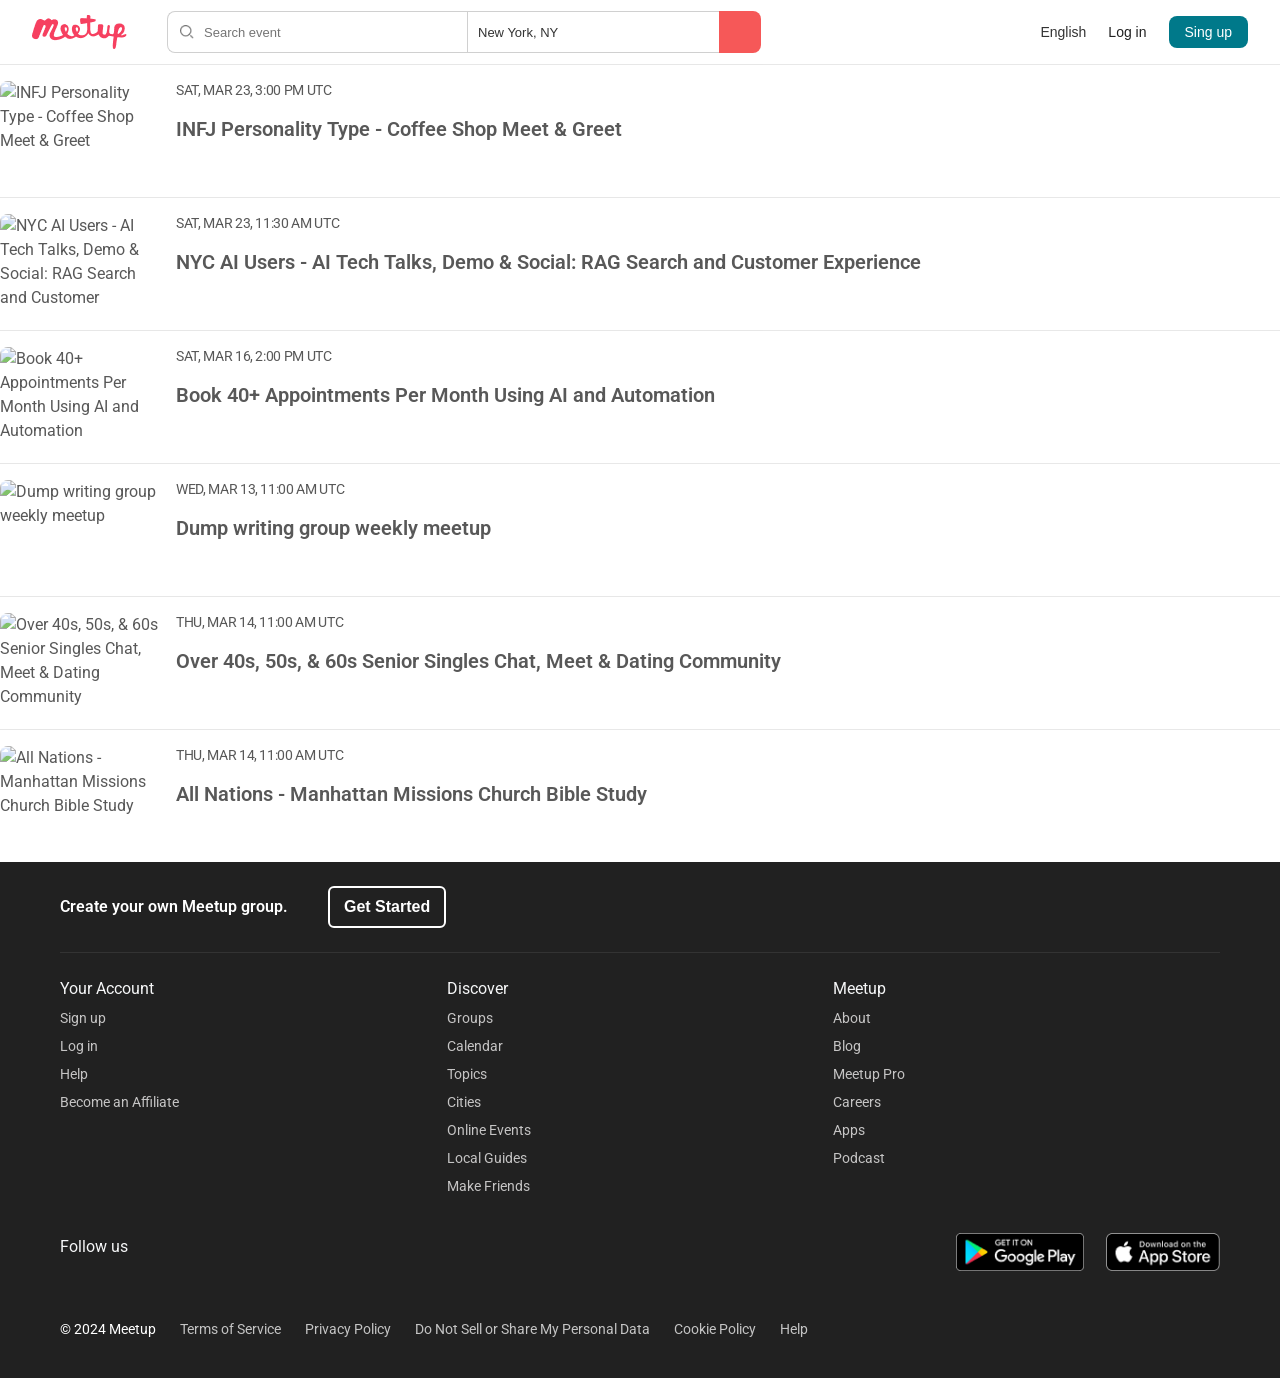
==== filter.html @ b67cbac9 "Add event rendering functionality to filter page - Introduced an events container in filter.html to " ====
<!-- index.html -->
<!DOCTYPE html>
<html lang="en">

<head>
    <meta charset="UTF-8">
    <meta name="viewport" content="width=device-width, initial-scale=1.0">
    <link rel="stylesheet" href="styles/main.css">
    <link rel="stylesheet" href="styles/filter.css">
    <script src="https://kit.fontawesome.com/bc194a3937.js" crossorigin="anonymous"></script>
    <title>Events</title>
</head>

<body>
    <!-- Шапка сайта -->
    <header class="header">
        <div class="container">
            <div class="left-side-header">
                <a href="index.html">
                    <img src="assets/images/Logo.png" alt="Logo" />
                </a>
                <form>
                    <div class="input-box">
                        <span>
                            <img src="assets/icons/search-icon.png" alt="search icon" />
                        </span>
                        <input type="text" placeholder="Search event" />
                    </div>
                    <select name="location" id="events-cities">
                        <option value="New York, NY">New York, NY</option>
                        <option value="Mountain View, CA">Mountain View, CA</option>
                        <option value="Orlando, FL">Orlando, FL</option>
                    </select>
                    <button type="button" class="search-btn">
                        <i class="fa-solid fa-magnifying-glass"></i>
                    </button>
                </form>
            </div>
            <div class="right-side-header">
                <button class="lang-btn">
                    <i class="fa-solid fa-globe"></i>
                    English
                </button>
                <button class="login-btn">Log in</button>
                <button class="singup-btn">Sing up</button>
            </div>
        </div>
    </header>

    <!-- Основной контент страницы -->
    <main class="events-main">
        <div class="container">
            <div class="events-list" id="events-container"></div>
        </div>
    </main>

    <!-- Подвал сайта -->
    <footer class="footer">
        <div class="container">
            <div class="top-row">
                <p>Create your own Meetup group.</p>
                <button class="footer-cta-btn">Get Started</button>
            </div>
            <div class="nav-links-row">
                <div class="left-col">
                    <h3>Your Account</h3>
                    <ul>
                        <li><a href="#">Sign up</a></li>
                        <li><a href="#">Log in</a></li>
                        <li><a href="#">Help</a></li>
                        <li><a href="#">Become an Affiliate</a></li>
                    </ul>
                </div>
                <div class="middle-col">
                    <h3>Discover</h3>
                    <ul>
                        <li><a href="#">Groups</a></li>
                        <li><a href="#">Calendar</a></li>
                        <li><a href="#">Topics</a></li>
                        <li><a href="#">Cities</a></li>
                        <li><a href="#">Online Events</a></li>
                        <li><a href="#">Local Guides</a></li>
                        <li><a href="#">Make Friends</a></li>
                    </ul>
                </div>
                <div class="right-col">
                    <h3>Meetup</h3>
                    <ul>
                        <li><a href="#">About</a></li>
                        <li><a href="#">Blog</a></li>
                        <li><a href="#">Meetup Pro</a></li>
                        <li><a href="#">Careers</a></li>
                        <li><a href="#">Apps</a></li>
                        <li><a href="#">Podcast</a></li>
                    </ul>
                </div>
            </div>
            <div class="social-links-row">
                <div class="left-col">
                    <h3>Follow us</h3>
                    <div class="social-icons">
                        <a href="#"><i class="fa-brands fa-facebook-f"></i></a>
                        <a href="#"><i class="fa-brands fa-twitter"></i></a>
                        <a href="#"><i class="fa-brands fa-youtube"></i></a>
                        <a href="#"><i class="fa-brands fa-instagram"></i></a>
                        <a href="#"><i class="fa-brands fa-tiktok"></i></a>
                    </div>
                </div>
                <div class="right-col">
                    <a href="#" class="store-badge">
                        <img src="assets/icons/google-play-banner.png" alt="Google Play" />
                    </a>
                    <a href="#" class="store-badge">
                        <img src="assets/icons/app-store-banner.png" alt="App Store" />
                    </a>
                </div>
            </div>
            <div class="copyright-bar">
                <p>© 2024 Meetup</p>
                <ul>
                    <li><a href="#">Terms of Service</a></li>
                    <li><a href="#">Privacy Policy</a></li>
                    <li><a href="#">Do Not Sell or Share My Personal Data</a></li>
                    <li><a href="#">Cookie Policy</a></li>
                    <li><a href="#">Help</a></li>
                </ul>
            </div>
        </div>
    </footer>

</body>
<script src="scripts/main.js"></script>

</html>
---- styles/main.css ----
/* =======================================
GLOBAL STYLES & RESET
========================================== */
* {
  margin: 0;
  padding: 0;
  box-sizing: border-box;
}

@font-face {
  font-family: "Roboto";
  src: url("../assets/fonts/Roboto-VariableFont_wdth,wght.ttf")
    format("truetype");
  font-weight: 100 900;
  font-style: normal;
}

body {
  font-family: "Roboto", sans-serif;
  color: #212121;
  background-color: #ffffff;
  line-height: 1.5;
}

.container {
  display: flex;
  flex-direction: column;
  width: 100%;
  max-width: 1920px; /* Ограничение сработает только на экранах шире 1920px */
  /* min-width: 392px; */ /* Защита от сжатия на очень узких экранах */
  margin: 0 auto; /* Центрирование контейнера на больших мониторах */
  /* padding: 0 18px; */ /* Комфортные отступы для мобильных */
}

button {
  cursor: pointer;
  border: none;
  background: none;
}

a {
  text-decoration: none;
  color: inherit;
}

ul {
  list-style: none;
}

/* =======================================
   HEADER SECTION (Mobile-First)
========================================== */
/* Основной блок шапки */
.header {
  padding: 8px 18px;
}

/* Главный контейнер: на мобилках превращается в Grid-сетку из 2 рядов */
.header .container {
  display: grid;
  grid-template-columns: 1fr auto; /* 1-я колонка гибкая для логотипа, 2-я по контенту для кнопок */
  grid-template-rows: auto auto; /* Два ряда: 1-й для лого/кнопок, 2-й для формы поиска */
  align-items: center;
  gap: 16px 0;
}

/* 
  «Растворяем» HTML-обертку: display: contents заставляет браузер 
  игнорировать этот тег в верстке, делая его детей (лого и форму) 
  прямыми элементами родительской Grid-сетки.
*/
.left-side-header {
  display: contents;
}

/* Ссылка с логотипом (1-й ряд, слева) */
.left-side-header a {
  grid-row: 1;
  grid-column: 1;
  display: flex;
  align-items: center;
}

.left-side-header a img {
  height: 34px;
  object-fit: contain;
}

/* Блок с правыми кнопками (1-й ряд, справа) */
.right-side-header {
  grid-row: 1;
  grid-column: 2;
  justify-self: end; /* Прижимает блок в самый правый край ячейки */
  display: flex;
  align-items: center;
  gap: 12px;
}

/* Общие стили для кнопок в правой части */
.right-side-header button {
  font-size: 12px;
  font-weight: 600;
  padding: 6px 6px;
  border-radius: 6px;
  white-space: nowrap; /* Запрещаем перенос текста внутри кнопок */
  background: transparent;
  border: none;
  cursor: pointer;
}

.lang-btn {
  display: flex;
  align-items: center;
  gap: 4px;
  color: #333;
}

.login-btn {
  color: #212121;
}

.singup-btn {
  background-color: #00798a !important;
  color: #ffffff !important;
  padding: 7px 14px !important;
}

.singup-btn:hover {
  background-color: #005f6b !important;
}

/* Форма поиска (2-й ряд, растягивается на всю ширину сетки) */
.left-side-header form {
  grid-row: 2;
  grid-column: 1 / -1; /* Растягиваем от первой до последней колонки сетки */
  display: flex;
  width: 100%;
  height: 42px;
}

/* На мобильных устройствах выпадающий список городов скрываем */
#events-cities {
  cursor: pointer;
  display: none;
}

/* Обертка для иконки поиска и текстового инпута */
.input-box {
  flex-grow: 1; /* Занимает всё доступное пространство формы */
  display: flex;
  align-items: center;
  height: 100%;
  padding-left: 14px;
  background-color: #ffffff;
  border: 1px solid #d0d0d0;
  border-right: none; /* Убираем правую границу для бесшовного слияния с селектом/кнопкой */
  border-top-left-radius: 8px;
  border-bottom-left-radius: 8px;
}

.input-box span {
  display: flex;
  align-items: center;
  margin-right: 10px;
}

.input-box span img {
  width: 14px;
  height: 14px;
  object-fit: contain;
}

/* Сам текстовый инпут ввода запроса */
.left-side-header input[type="text"] {
  width: 100%;
  height: 100%;
  border: none;
  outline: none;
  background: transparent;
  font-size: 14px;
  padding: 0;
}

.left-side-header input[type="text"]::placeholder {
  color: #757575;
}

/* Коралловая кнопка отправки формы поиска */
.left-side-header .search-btn {
  height: 100%;
  padding: 0 16px;
  background-color: #f65858;
  border-top-right-radius: 8px;
  border-bottom-right-radius: 8px;
  display: flex;
  align-items: center;
  justify-content: center;
  color: #ffffff;
  font-size: 15px;
  border: none;
  cursor: pointer;
}

.search-btn:hover {
  background-color: #e04343;
}

/* ====================================
   DESKTOP HEADER
======================================= */
@media (min-width: 768px) {
  /* Фиксируем высоту шапки для десктопа */
  .header {
    height: 64px;
    padding: 11px 32px;
    display: flex;
    align-items: center;
  }

  /* Переводим контейнер в однорядный Flexbox и ограничиваем максимальную ширину */
  .header .container {
    max-width: 1920px;
    margin: 0 auto;
    /* padding: 0 32px; */
    display: flex;
    flex-direction: row;
    align-items: center;
    justify-content: space-between;
    width: 100%;
    gap: 16px;
  }

  /* Возвращаем видимость обертке на ПК, выстраивая элементы в ряд */
  .left-side-header {
    display: flex;
    align-items: center;
    gap: 40px;
    flex-grow: 1;
    width: 592px;
  }

  /* Форма поиска на десктопе в одну строку */
  .left-side-header form {
    display: flex;
    flex-grow: 1;
    height: 42px;
    min-width: 0; /* Обязательно для флекс-контейнеров, чтобы разрешить сжатие дочерних элементов */
  }

  /* Обертка инпута на десктопе */
  .input-box {
    display: flex;
    flex: 1;
    align-items: center;
    height: 100%;
    max-width: 300px;
    padding-left: 12px;
    background-color: #ffffff;
    border: 1px solid #d0d0d0;
    border-right: none;
    border-top-left-radius: 8px;
    border-bottom-left-radius: 8px;
  }

  /* Текстовый инпут на десктопе */
  .left-side-header input[type="text"] {
    width: 100%;
    max-width: 300px;
    flex: 1 0; /* Разрешаем инпуту гибко сжиматься при нехватке места */
    height: 100%;
    border: none;
    outline: none;
    background: transparent;
    font-size: 13px;
    padding: 0;
    min-width: 0; /* Предотвращает переполнение текстом */
  }

  /* Показываем выпадающий список городов на десктопе */
  #events-cities {
    display: block;
    height: 100%;
    max-width: 252px;
    flex: 1 0; /* Фиксируем базовый размер с возможностью адаптивного сжатия */
    min-width: 0;
    padding: 0 10px;
    border: 1px solid #d0d0d0;
    border-right: none;
    background-color: #ffffff;
    font-size: 13px;
    color: #333;
    outline: none;
    border-radius: 0;

    /* Сброс стандартной системной стрелочки у тега select во всех браузерах */
    -webkit-appearance: none;
    -moz-appearance: none;
    appearance: none;
  }

  /* Скрываем стандартную стрелочку для устаревших браузеров MS Edge/IE */
  #events-cities::-ms-expand {
    display: none;
  }

  /* Кнопка поиска на десктопе */
  .left-side-header .search-btn {
    width: 42px;
    height: 42px;
    border-top-left-radius: 0;
    border-bottom-left-radius: 0;
    border-top-right-radius: 8px;
    border-bottom-right-radius: 8px;
  }

  /* Автоматический отступ слева сдвигает блок кнопок в самый правый край */
  .right-side-header {
    margin-left: auto;
    gap: 22px;
  }

  .right-side-header button {
    font-size: 14px;
    font-weight: 400;
    padding: 8px 0px;
    border-radius: 8px;
  }

  .singup-btn {
    padding: 8px 16px !important;
  }
}

/* =======================================
   HERO SECTION (Mobile-First)
========================================== */
.hero {
  max-width: 1196px;
  margin: 0 auto;
  padding: 24px 18px;
  display: flex;
  flex-direction: column;
  gap: 10px;
  background-color: #ffffff;
}

/* Левая колонка с текстом и кнопкой */
.hero .left-col {
  display: flex;
  flex-direction: column;
  gap: 8px;
}

.hero .left-col h1 {
  font-size: 25px;
  font-weight: bold;
  line-height: 1.22;

  color: #212121;
}

.hero .left-col p {
  font-size: 12px;
  line-height: 2;
  padding-bottom: 2px;
  color: #000000;
}

/* Кнопка «Join Meetup» */
.hero .left-col button {
  align-self: flex-start; /* Кнопка не растягивается на всю ширину, а берет размер по контенту */
  background-color: #00798a;
  color: #ffffff;
  font-size: 15px;
  font-weight: 400;
  padding: 10px 24px;
  border: none;
  border-radius: 8px;
  cursor: pointer;
  transition: background-color 0.2s ease;
}

.hero .left-col button:hover {
  background-color: #005f6b;
}

/* Правая колонка с иллюстрацией */
.hero .right-col {
  width: 100%;
  display: flex;
  justify-content: center;
}

.hero .right-col img {
  width: 100%;
  max-width: 215px;
  height: auto;
  object-fit: contain;
}

/* ====================================
   DESKTOP HERO
======================================= */
@media (min-width: 768px) {
  .hero {
    padding: 64px 32px;
    flex-direction: row; /* Переводим в горизонтальный ряд */
    align-items: center;
    justify-content: space-between;
    gap: 54px;
  }

  .hero .left-col {
    max-width: 600px; /* Ограничиваем ширину текста, чтобы строки не были слишком длинными */
    gap: 24px;
  }

  .hero .left-col h1 {
    font-size: 42px; /* Увеличиваем заголовок для больших экранов */
    padding-bottom: 1px;
  }

  .hero .left-col p {
    font-size: 16px;
    line-height: 1.5;
    padding-right: 5px;
  }

  .hero .right-col {
    display: block; /* Сбрасываем лишние флекс-свойства */
    flex-shrink: 1; /* Не даем колонке сжиматься, если экран станет чуть меньше */
  }

  .hero .right-col img {
    max-width: 379px; /* Делаем иллюстрацию крупнее на ПК */
  }
}

/* ====================================
   CURRENT and FUTURE EVENTS
======================================= */
.current-events,
.future-events {
  max-width: 1196px;
  margin: 0 auto;
  padding: 24px 18px;
  background-color: #ffffff;
  display: flex;
  flex-direction: column;
  gap: 10px;
}

/* Шапка (две колонки) */
.current-events .top-row,
.future-events .top-row {
  display: flex;
  align-items: center;
  justify-content: space-between;
  margin-bottom: 24px;
}

.top-row__left {
  display: flex;
  align-items: center;
  gap: 10px;
  flex-wrap: wrap;
}

.current-events h2,
.future-events h2 {
  font-size: 20px;
  font-weight: 700;
  color: #212121;
  margin: 0;
}

/* Обертка селекта (выполняет роль кнопки с фоном) */
.events-near-wrapper {
  position: relative;
  display: inline-flex;
  align-items: center;
  background-color: rgb(151 202 209 / 12%); /* Цвет фона теперь здесь */
  border-radius: 5px; /* Скругление теперь здесь */
  padding: 8px 35px 8px 8px; /* Справа оставляем место под иконку */
  cursor: pointer;
}

/* Сам селект становится прозрачным */
.events-near {
  appearance: none;
  -webkit-appearance: none;
  -moz-appearance: none;
  background: transparent;
  color: #00798a;
  font-weight: 600;
  font-size: 14px;
  border: none;
  outline: none;
  cursor: pointer;
  width: 100%;
  padding: 0; /* Убираем лишние внутренние отступы селекта */
}

/* Иконка Font Awesome карандаша */
.fa-pencil {
  position: absolute;
  right: 8px;
  color: #00798a;
  font-size: 12px;
  pointer-events: none; /* Чтобы клик проходил сквозь иконку прямо на селект */
}

/* На мобильном ссылку скрываем */
.see-all-link {
  display: none;
  color: #00798a;
  font-weight: 600;
  text-decoration: none;
  font-size: 14px;
}

.current-events .event-cards,
.future-events .event-cards {
  display: flex;
  flex-direction: column;
  gap: 20px;
}

.event:hover {
  transform: scale(1.03);
  cursor: pointer;
}

/* Переключение текста участников */
.desktop-going {
  display: none !important;
}

.mobile-attendees {
  display: inline !important;
}

.event {
  display: grid;
  grid-template-columns: auto 1fr;
  grid-template-areas:
    "img date"
    "img title"
    "img theme"
    "img badge-mobile"
    "img footer";
  column-gap: 7px;
  align-items: start;
  padding-top: 10px;
  border-top: 1px solid #e0e0e0;
}

.event-image-wrapper {
  grid-area: img;
  width: 98px;
  height: 65 px;
}

.event-image-wrapper img {
  width: 100%;
  height: 100%;
  object-fit: cover;
  border-radius: 8px;
  display: block;
}

.badge-desktop {
  display: none !important;
}

.badge-mobile {
  grid-area: badge-mobile;
  display: inline-flex;
  align-items: center;
  gap: 4px;
  background-color: transparent;
  color: #707070;
  font-size: 8px;
  font-weight: 500;
  padding: 2px 0px;
  border-radius: 4px;
  width: fit-content;
  margin-top: 2px;
}

.badge-mobile img {
  width: 10px;
  height: 10px;
  object-fit: contain;
}

.event-date {
  grid-area: date;
  font-size: 9px;
  font-weight: 500;
  color: #7c6f50;
  line-height: 1.36;
  display: flex;
  align-items: center;
  gap: 4px;
}

.event-date img {
  display: none;
}

.event-title {
  grid-area: title;
  font-size: 10px;
  font-weight: 500;
  color: #212121;
  line-height: 1.47;
  margin: 2px 0px;
}

.event-theme {
  grid-area: theme;
  font-size: 9px;
  line-height: 1.36;
  color: #707070;
}

.event-footer {
  grid-area: footer;
  display: flex;
  align-items: center;
  gap: 12px;
  font-size: 13px;
  color: #757575;
  margin-top: 4px;
}

.event-people img,
.desktop-going,
.event-cost-wrap {
  display: none;
}

.mobile-attendees {
  display: inline-block !important;
  padding-top: 28px;
  font-size: 9px;
  line-height: 1.4;
}

.event-people {
  display: flex;
  align-items: center;
  gap: 4px;
}

.event-footer img,
.event-date img {
  width: 12px;
  height: 12px;
  object-fit: contain;
}

/* ====================================
DESKTOP CURRENT anв FUTURE EVENTS
======================================= */
@media (min-width: 768px) {
  .current-events,
  .future-events {
    padding: 20px 32px;
  }

  /* Переключаем текст на "going" */
  .desktop-going {
    display: inline !important;
  }

  .mobile-attendees {
    display: none !important;
  }

  /* Показываем ссылку "See all events" на планшетах и ПК */
  .see-all-link {
    display: inline-block;
    font-size: 16px;
    margin-right: 7px;
  }

  .current-events .top-row,
  .future-events .top-row {
    margin-bottom: 28px;
  }

  .current-events h2,
  .future-events h2 {
    font-size: 28px;
  }

  /* Настраиваем обертку селекта для ПК */
  .events-near-wrapper {
    padding: 8px 34px 8px 12px;
    border-radius: 8px;
  }

  .events-near {
    font-size: 15px;
  }

  /* Сетка на планшетах (2 колонки) */
  .current-events .event-cards,
  .future-events .event-cards {
    display: grid;
    grid-template-columns: repeat(2, 1fr);
    gap: 36px;
  }

  /* Карточка становится вертикальной */
  .event {
    display: grid;
    grid-template-columns: 1fr;
    grid-template-areas:
      "img"
      "title"
      "theme"
      "date"
      "footer";
    row-gap: 8px;
    padding-bottom: 0px;
    padding-top: 0px;
    border-top: none;
  }

  .event-image-wrapper {
    position: relative;
    width: 100%;
    height: 150px;
  }

  .badge-mobile {
    display: none !important;
  }

  .badge-desktop {
    display: flex !important;
    position: absolute;
    top: 4px;
    left: 4px;
    background-color: white;
    color: #707070;
    padding: 2px 9px 2px 5px;
    border-radius: 4px;
    font-size: 12px;
    font-weight: 500;
    align-items: center;
    gap: 3px;
    z-index: 2;
  }

  .badge-desktop img {
    width: 16px;
    height: 16px;
    object-fit: contain;
  }

  .event-title {
    font-size: 20px;
    margin-top: 12px;
    font-weight: 600;
    line-height: 1.2;
  }

  .event-theme {
    font-size: 14px;
    line-height: 1.4;
    font-weight: 500;
    margin: 12px 0px;
  }

  .event-date {
    font-size: 14px;
    font-weight: 400;
    color: #212121;
    line-height: 1.4;
    letter-spacing: -0.35px;
    text-transform: uppercase;
  }

  .event-footer {
    gap: 16px;
    margin-top: 4px;
    margin-bottom: 50px;
  }

  .event-people,
  .event-cost-wrap {
    display: flex;
    font-size: 16px;
    line-height: 1.5;
    color: #212121;
    align-items: center;
    gap: 6px;
  }

  .event-footer img,
  .event-date img,
  .event-cost-wrap img {
    display: inline-block;
    width: 20px;
    height: 20px;
    object-fit: contain;
  }
}

@media (min-width: 1024px) {
  .current-events .event-cards,
  .future-events .event-cards {
    grid-template-columns: repeat(4, 1fr);
  }
}

/* ====================================
   CTA (Mobile-first)
======================================= */
.cta {
  max-width: 1196px;
  margin: 0 auto;
  padding: 24px 18px;
  background-color: #f7fbfb;
  display: flex;
  flex-direction: column;
}

/* «Растворяем» обертку на мобильном, чтобы дети стали элементами секции .cta */
.left-col {
  display: contents;
}

/* Настраиваем порядок (order) для мобильных устройств */
.cta h2 {
  order: 1;
  font-size: 20px;
  font-weight: 600;
  color: #212121;
}

.cta .right-col {
  display: flex;
  justify-content: center;
  order: 2;
  width: 100%;
}

.cta .right-col img {
  width: 100%;
  max-width: 238px;
  height: auto;
  object-fit: contain;
  margin: 6px 0px;
}

.cta p {
  order: 3;
  font-size: 12px;
  line-height: 2;
  color: #000;
  margin: 0 0 22px 0;
}

.cta button {
  order: 4;
  background-color: #e32359; /* Фирменный цвет кнопки */
  color: #ffffff;
  font-weight: 500;
  font-size: 16px;
  padding: 8px 67px;
  border: none;
  border-radius: 8px;
  width: fit-content;
  transition: background-color 0.2s ease;
  align-self: center;
}

.cta button:hover {
  background-color: #e04343;
}

/* ====================================
ДЕКСТОП И ПЛАНШЕТЫ (от 768px и выше)
======================================= */
@media (min-width: 768px) {
  .cta {
    flex-direction: row; /* Две колонки через флекс */
    align-items: center;
    justify-content: space-between;
    /* gap: 40px; */
    /* padding: 50px 32px; */
    padding: 36px 56px;
  }

  /* Возвращаем блоку .left-col свойства колонки */
  .cta .left-col {
    display: flex;
    flex-direction: column;
    align-items: flex-start;
    flex: 1;
    order: 1; /* Текст слева */
    gap: 16px;
  }

  .cta .right-col {
    flex: 1;
    order: 2; /* Картинка справа */
    margin: 0;
    justify-content: flex-end;
  }

  .cta .right-col img {
    width: 100%;
    max-width: 341px;
    height: auto;
    margin: 0px;
  }

  /* Возвращаем стандартный порядок элементов внутри левой колонки для ПК */
  .cta h2 {
    order: 1;
    font-size: 28px;
    /* margin-bottom: 16px; */
    font-weight: 600;
  }

  .cta p {
    order: 2;
    font-size: 16px;
    /* margin-bottom: 24px; */
    margin: 0;
    color: #212121;
    padding: 0px;
  }

  .cta button {
    order: 3;
    align-self: flex-start;
  }
}

/* =======================================
   СЕКЦИЯ CATEGORIES (Flexbox с плавной адаптивностью)
   ======================================= */
.categories {
  max-width: 1196px;
  margin: 0 auto;
  padding: 24px 18px;
  background-color: #ffffff;
}

.categories h2 {
  font-size: 20px;
  font-weight: 700;
  color: #212121;
  margin-bottom: 23px;
}

.categories .bottom-row {
  display: flex;
  flex-wrap: wrap;
  row-gap: 11px;
  column-gap: 23px;
  padding: 0 17px;
}

/* 1. Базовые стили и мобильная версия (< 480px) — 2 колонки */
.category-card {
  flex: 0 0 calc(50% - 12px);

  /* Фиксируем ширину железно: */
  min-width: calc(50% - 12px);
  max-width: calc(50% - 12px);

  /* Защита от вылезания длинных слов: */
  word-break: break-word; /* Переносит слишком длинные слова */
  overflow-wrap: anywhere;

  /* Ваши остальные стили: */
  background-color: #f8fafb;
  padding: 22px 28px 16px;
  display: flex;
  flex-direction: column;
  align-items: center;
  justify-content: flex-start;
  text-align: center;
  gap: 12px;
  cursor: pointer;
  transition: background-color 0.2s ease;
}

.category-card:hover {
  background-color: #f0f4f5;
}

.category-card span {
  display: flex;
  align-items: center;
  justify-content: center;
  width: 20px;
  height: 20px;
}

.category-card span img {
  width: 100%;
  height: 100%;
  object-fit: contain;
}

.category-card p {
  font-size: 16px;
  font-weight: 500;
  color: #212121;
  margin: 0;
  line-height: 1.5;
}

/* 2. От 480px и выше — 3 колонки */
@media (min-width: 480px) {
  .category-card {
    flex: 0 0 calc(33.333% - 16px);
    min-width: calc(33.333% - 16px);
    max-width: calc(33.333% - 16px);
  }
}

/* 3. От 768px и выше — 4 колонки */
@media (min-width: 768px) {
  .categories h2 {
    font-size: 22px;
    margin-bottom: 22px;
  }

  .category-card {
    flex: 0 0 calc(25% - 18px);
    min-width: calc(25% - 18px);
    max-width: calc(25% - 18px);
    padding: 20px 12px;
  }
}

/* 4. От 1024px и выше — 8 колонок в 1 ряд */
@media (min-width: 1024px) {
  .categories {
    padding: 64px 18px;
    background-color: #ffffff;
  }

  .categories h2 {
    font-size: 24px;
    margin-bottom: 24px;
  }

  .categories .bottom-row {
    column-gap: 16px;
    flex-wrap: nowrap;
    padding: 0;
  }

  .category-card {
    /* flex: 1; */
    padding: 22px 19px 16px;
    flex: 1 1 calc(12.5% - 14px);
    min-width: 0;
    max-width: none;
  }

  .category-card p {
    font-size: 16px;
  }
}

/* ====================================
POPULAR CITIES (Flexbox)
======================================= */
.popular {
  max-width: 1196px;
  margin: 0 auto;
  padding: 24px 18px;
  background-color: #ffffff;
}

.popular h2 {
  font-size: 20px;
  font-weight: 600;
  color: #212121;
  margin-bottom: 16px;
}

.popular p {
  font-size: 12px;
  color: #707070;
  margin-bottom: 16px;
  line-height: 2;
}

.popular .bottom-row {
  display: flex;
  justify-content: center;
  flex-wrap: wrap;
  gap: 18px;
}

/* 1. Мобильная версия (< 480px) — 2 колонки */
.popular-card {
  flex: 0 0 calc(50% - 10px);
  display: flex;
  flex-direction: column;
  align-items: center;
  text-align: center;
  gap: 18px;
  cursor: pointer;
}

/* Круглая картинка */
.popular-card img {
  width: 100%;
  aspect-ratio: 1 / 1; /* Делает картинку идеально квадратной, чтобы круг был ровным */
  object-fit: cover;
  border-radius: 50%;
  display: block;
  transition: transform 0.2s ease;
}

.popular-card:hover img {
  transform: scale(1.03);
}

.popular-card p {
  font-size: 15px;
  font-weight: 600;
  color: #212121;
  margin: 0;
}

/* 2. От 480px и выше — 3 колонки */
@media (min-width: 480px) {
  .popular-card {
    flex: 0 0 calc(33.333% - 13px);
  }
}

/* 3. От 768px и выше — 4 колонки */
@media (min-width: 768px) {
  .popular h2 {
    font-size: 24px;
  }

  .popular-card {
    flex: 0 0 calc(25% - 14px);
  }
}

/* 4. От 1024px и выше — все города в один ряд */
@media (min-width: 1024px) {
  .popular h2 {
    font-size: 28px;
  }
  .popular p {
    font-size: 16px;
    margin-bottom: 16px;
  }
  .popular .bottom-row {
    flex-wrap: nowrap; /* Запрещаем перенос строк */
    gap: 42px;
  }

  .popular-card {
    flex: 1; /* Все карточки равномерно делят ширину строки */
    gap: 24px;
  }

  .popular-card p {
    font-size: 20px; /* Чуть компактнее на десктопе, если карточек много */
  }
}
/* ====================================
HOW MEETUP WORKS (FAQ)
======================================= */
.faq {
  max-width: 1196px;
  margin: 0 auto;
  padding: 24px 18px;
  background-color: #ffffff;
}

.faq h2 {
  font-size: 20px;
  font-weight: 600;
  color: #212121;
  margin-bottom: 18px;
}

/* Контейнер карточек: на мобильном колонкой (1 карточка в ряд) */
.faq .bottom-row {
  display: flex;
  flex-direction: column;
  gap: 12px;
}

/* Общие стили для карточки */
.discover-card,
.create-card {
  background-color: rgba(151, 202, 209, 0.08); /* Светлый фон из макета */
  padding: 20px 70px 15px 15px;
  display: flex;
  align-items: flex-start;
  gap: 15px;
}

.discover-card:hover,
.create-card:hover {
  transform: scale(1.03);
}

/* Колонка с иконкой */
.faq .icon-col {
  display: flex;
  align-items: center;
  justify-content: center;
  flex-shrink: 0;
}

.faq .fa-plus,
.faq .fa-magnifying-glass {
  font-size: 25px;
  color: #00798a; /* Фирменный бирюзовый цвет иконок Meetup */
}

/* Колонка с текстом */
.faq .text-col {
  display: flex;
  flex-direction: column;
  gap: 6px;
}

.faq-title {
  font-size: 12px;
  font-weight: 600;
  color: #212121;
  margin: 0;
}

.faq-description {
  font-size: 10px;
  color: #757575;
  margin: 0;
  line-height: 1.5;
}

/* Ссылка внутри карточки */
.faq .text-col a {
  display: inline-block;
  font-size: 10px;
  font-weight: 600;
  color: #00798a;
  line-height: 1.5;
  text-decoration: none;
}

.faq .text-col a:hover {
  text-decoration: underline;
}

/* =======================================
ДЕКСТОП И ПЛАНШЕТЫ (от 768px и выше) — 2 колонки
======================================= */
@media (min-width: 768px) {
  .faq h2 {
    font-size: 28px;
    margin-bottom: 24px;
  }

  /* Переводим контейнер в строку — получаем 2 колонки */
  .faq .bottom-row {
    flex-direction: row;
    gap: 32px;
  }

  /* Каждая карточка занимает ровно половину ширины */
  .discover-card,
  .create-card {
    flex: 1;
    padding: 32px 112px 24px 24px;
    gap: 24px;
  }

  .faq .fa-plus,
  .faq .fa-magnifying-glass {
    font-size: 41px;
  }

  /* Колонка с текстом */
  .faq .text-col {
    gap: 16px;
  }
  .faq-title {
    font-size: 20px;
  }

  .faq-description {
    font-size: 16px;
    color: #212121;
  }

  /* Ссылка внутри карточки */
  .faq .text-col a {
    font-size: 16px;
  }
}

/* =======================================
   СЕКЦИЯ BLOG (Friendships are made on Meetup)
   ======================================= */
.blog {
  max-width: 1196px;
  margin: 0 auto;
  padding: 24px 18px;
  background-color: #ffffff;
}

.blog h2 {
  font-size: 20px;
  font-weight: 600;
  color: #212121;
  margin-bottom: 27px;
}

.blog .blog-intro {
  display: none;
}

/* Контейнер постов: на мобильном в 1 колонку */
.blog .posts {
  display: flex;
  flex-direction: column;
  gap: 32px;
}

/* Карточка блога */
.post-card {
  display: flex;
  flex-direction: column;
  /* gap: 10px; */
  box-sizing: border-box;
}

/* Картинка карточки */
.post-card img {
  width: 100%;
  aspect-ratio: 16 / 10; /* Сохраняет пропорции картинок */
  object-fit: cover;
  border-radius: 8px;
  display: block;
  margin-bottom: 23px;
}

.post-title {
  font-size: 16px;
  font-weight: 600;
  color: #212121;
  margin: 0 0 12px 0;
  line-height: 1.3;
}

.post-description {
  font-size: 12px;
  color: #707070;
  margin: 0 0 15px 0;
  line-height: 2;
  padding-right: 90px;
}

/* Ссылка "Read more" */
.post-card a {
  display: inline-block;
  font-size: 12px;
  color: #00798a;
  text-decoration: none;
}

.post-card a:hover {
  text-decoration: underline;
}

/* =======================================
     ПЛАНШЕТЫ И ПК (от 768px и выше) — 3 колонки
     ======================================= */
@media (min-width: 768px) {
  .blog h2 {
    font-size: 28px;
    margin-bottom: 16px;
  }

  .blog .blog-intro {
    display: block;
    font-size: 16px;
    color: #707070;
    margin-bottom: 28px;
    line-height: 1.4;
    max-width: 820px;
    font-weight: 400;
  }

  /* Переводим контейнер постов в строку (3 колонки) */
  .blog .posts {
    flex-direction: row;
    flex-wrap: nowrap;
    gap: 32px;
  }

  /* Каждая карточка занимает ровно 1/3 ширины */
  .post-card {
    flex: 1;
  }

  .post-card img {
    margin-bottom: 24px;
  }

  .post-title {
    font-size: 18px;
    line-height: 1.5;
    padding-right: 35px;
  }

  .post-description {
    font-size: 16px;
    margin: 0 0 16px 0;
    line-height: 1.5;
    padding-right: 20px;
  }

  .post-card a {
    font-size: 16px;
    margin-bottom: 30px;
  }
}

/* =======================================
   FOOTER SECTION (По точному макету)
   ======================================= */
.footer {
  background-color: #212121;
  color: #ffffff;
  font-size: 14px;
}

.footer .container {
  display: flex;
  flex-direction: column;
  /* gap: 32px; */
  max-width: 1196px;
  padding: 24px 18px;
  margin: 0 auto;
}

/* 1-й ряд: Текст и кнопка на одной строке */
.footer .top-row {
  display: flex;
  justify-content: space-between;
  align-items: center;
  gap: 24px;
  border-bottom: 1px solid #333333;
  padding-bottom: 24px;
  margin-bottom: 34px;
}

.footer .top-row p {
  font-size: 16px;
  font-weight: 600;
  margin: 0;
}

.footer-cta-btn {
  background-color: transparent;
  color: #ffffff;
  font-size: 16px;
  border: 2px solid #ffffff;
  padding: 10px 14px;
  border-radius: 6px;
  font-weight: 600;
  cursor: pointer;
  white-space: nowrap;
}

/* 2-й ряд: 3 колонки навигации остаются в ряд */
.footer .nav-links-row {
  display: flex;
  flex-direction: row;
  justify-content: space-between;
  align-items: flex-start;
  gap: 16px;
  margin-bottom: 16px;
}

.footer .nav-links-row > div {
  flex: 1;
  display: flex;
  flex-direction: column;
  align-items: flex-start;
  gap: 7px;
}

.footer .nav-links-row h3 {
  font-size: 16px;
  font-weight: 400;
  color: #f6f7f8;
}

.footer .nav-links-row ul {
  list-style: none;
  padding: 0;
  margin: 0;
  display: flex;
  flex-direction: column;
  gap: 7px;
}

.footer .nav-links-row a {
  color: #c5c4c4;
  text-decoration: none;
  font-size: 14px;
}

.footer .nav-links-row a:hover {
  color: #ffffff;
}

/* 3-й ряд: Соцсети слева, а правая колонка (маркетплейсы) скрыта на мобильном */
.footer .social-links-row {
  display: flex;
  flex-direction: column;
  /* gap: 12px; */
  margin-bottom: 48px;
}

.footer .social-links-row .left-col {
  display: flex;
  flex-direction: column;
  align-items: flex-start;
  gap: 12px;
}

.footer .social-links-row h3 {
  font-size: 16px;
  font-weight: 400;
  color: #f6f7f8;
}

.footer .social-icons {
  display: flex;
  align-items: center;
  gap: 32px;
}

.social-icons svg {
  font-size: 24px;
  align-self: center;
}

.footer .social-icons a {
  color: #ffffff;
  font-size: 20px;
}

/* Скрываем правую колонку 3-го ряда на мобильном */
.footer .social-links-row .right-col {
  display: none;
}

/* 4-й ряд: Только копирайт слева, список правовых ссылок скрыт на мобильном */
.copyright-bar {
  display: flex;
  flex-direction: column;
  gap: 16px;
  font-size: 14px;
  color: #fff;
  font-weight: 400;
  margin-bottom: 12px;
}

.copyright-bar p {
  margin: 0;
}

/* Скрываем список ссылок в 4-м ряду на мобильном */
.copyright-bar ul {
  display: none;
}

/* ====================================
     ПК ВЕРСИЯ (от 768px и выше)
======================================= */
@media (min-width: 768px) {
  .footer .social-links-row {
    flex-direction: row;
    justify-content: space-between;
    align-items: stretch;
  }

  .footer .top-row {
    justify-content: flex-start;
    gap: 40px;
    margin-bottom: 24px;
  }

  .footer .nav-links-row {
    gap: 0px;
    margin-bottom: 36px;
  }

  .footer .social-links-row .left-col {
    display: flex;
    /* Выстраиваем заголовок и блок с иконками вертикально друг под другом */
    flex-direction: column;
    /* Выберите ОДИН из вариантов ниже: */

    /* Вариант А: Если хотите прижать иконки к НИЗУ (вровень с правой колонкой) */
    justify-content: flex-end;

    /* Вариант Б: Если хотите оставить их по ЦЕНТРУ вертикали */
    /* justify-content: center; */
  }

  /* Показываем маркетплейсы в 3-м ряду на ПК */
  .footer .social-links-row .right-col {
    display: flex;
    flex-direction: row;
    justify-content: center;
    align-items: flex-end;
    flex-wrap: nowrap;
    flex-shrink: 0;
    gap: 22px;
  }

  .store-badge img {
    height: 38px;
    object-fit: contain;
    display: block;
  }

  /* Показываем правовые ссылки в 4-м ряду на ПК (справа) */
  .copyright-bar {
    flex-direction: row;
    justify-content: flex-start;
    align-items: center;
    gap: 24px;
    padding-bottom: 14px;
    margin-bottom: 0;
  }

  .copyright-bar ul {
    list-style: none;
    padding: 0;
    margin: 0;
    display: flex;
    flex-wrap: wrap;
    gap: 24px;
  }

  .copyright-bar a {
    color: #c4c4c4;
    text-decoration: none;
  }

  .copyright-bar a:hover {
    text-decoration: underline;
  }
}
---- styles/filter.css ----
/* styles/filter.css */
* {
  margin: 0;
  padding: 0;
  box-sizing: border-box;
}

.events-list {
  display: flex;
  flex-direction: column;
}

.events-list .event {
  display: grid;
  grid-template-columns: 160px 1fr;
  grid-template-areas:
    "img date"
    "img title"
    "img theme"
    "img footer";
  column-gap: 16px;
  row-gap: 4px;
  align-items: start;
  padding: 16px 0;
  border-top: 1px solid #e0e0e0;
  cursor: pointer;
}

.events-list .event.event-past {
  opacity: 0.75;
}

.events-list .event-image-wrapper {
  grid-area: img;
  width: 100%;
  height: 100px;
}

.events-list .event-image-wrapper img {
  width: 100%;
  height: 100%;
  object-fit: cover;
  border-radius: 8px;
}
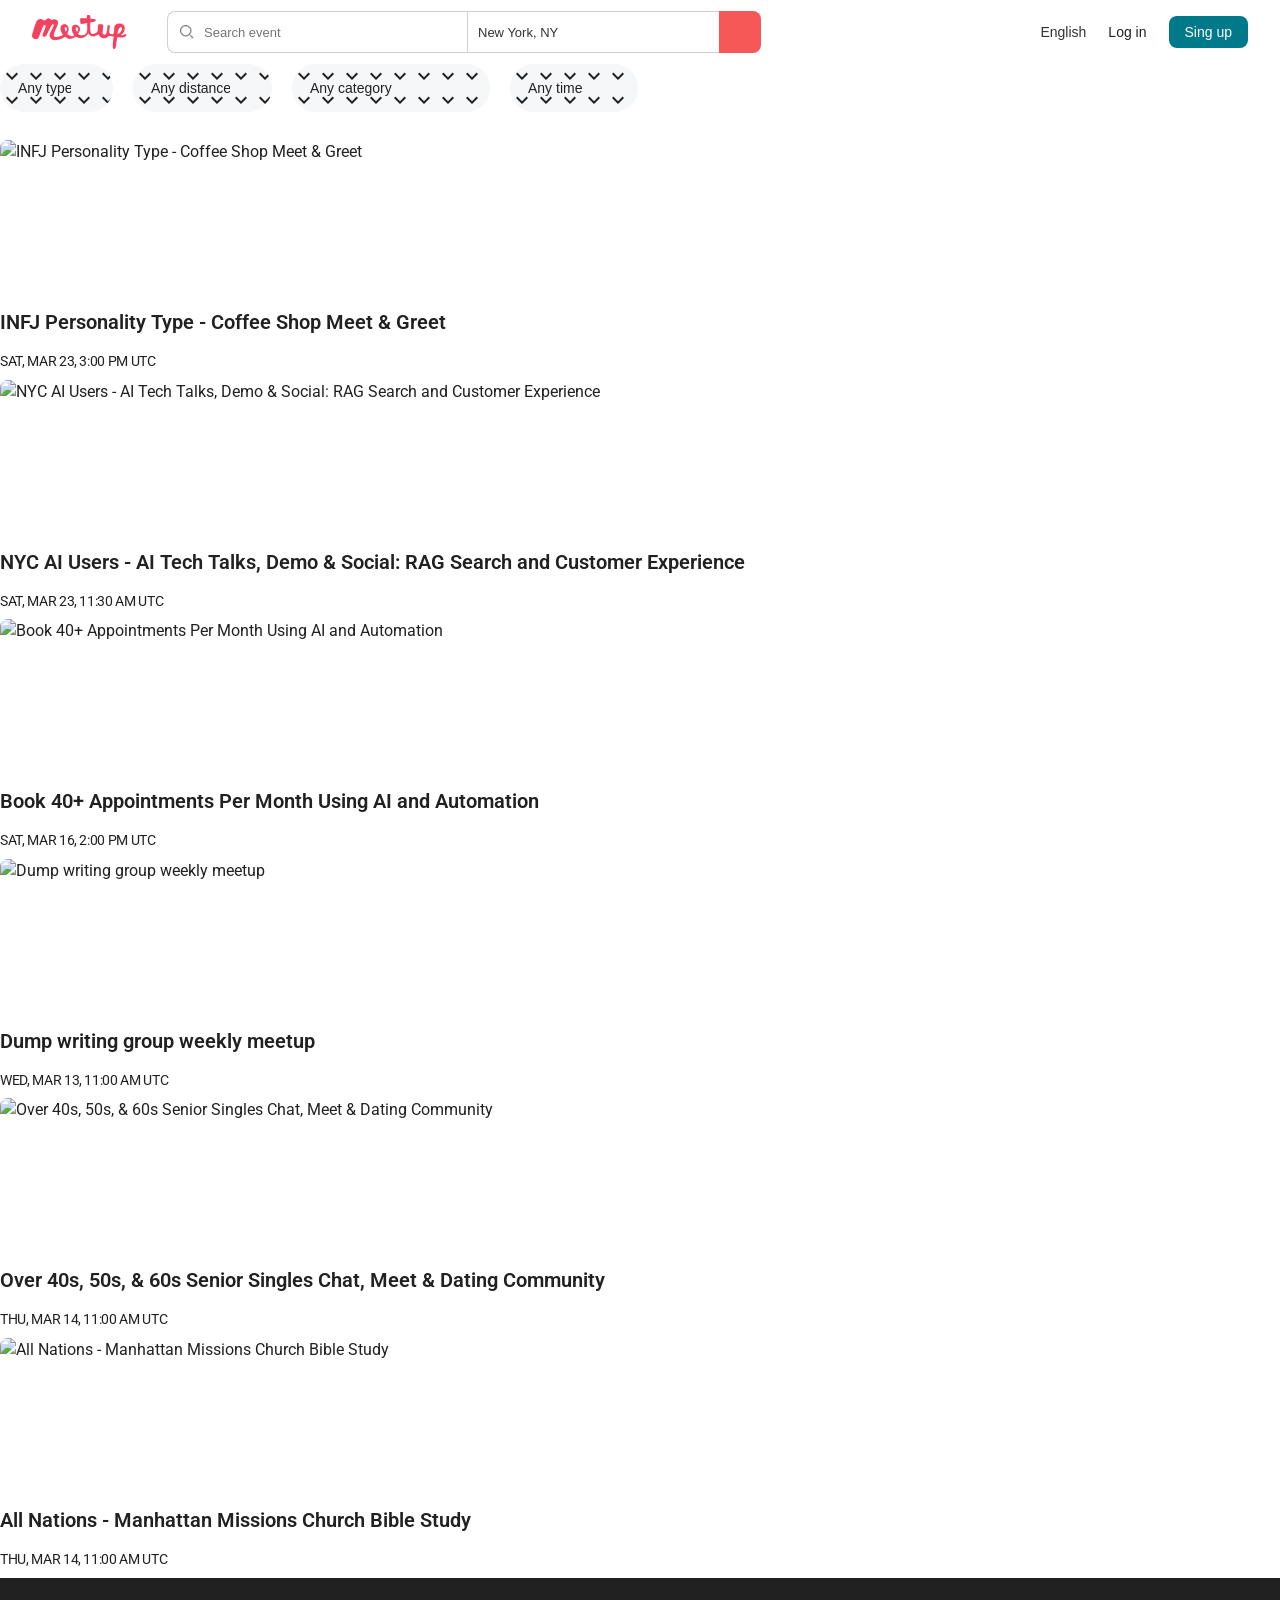
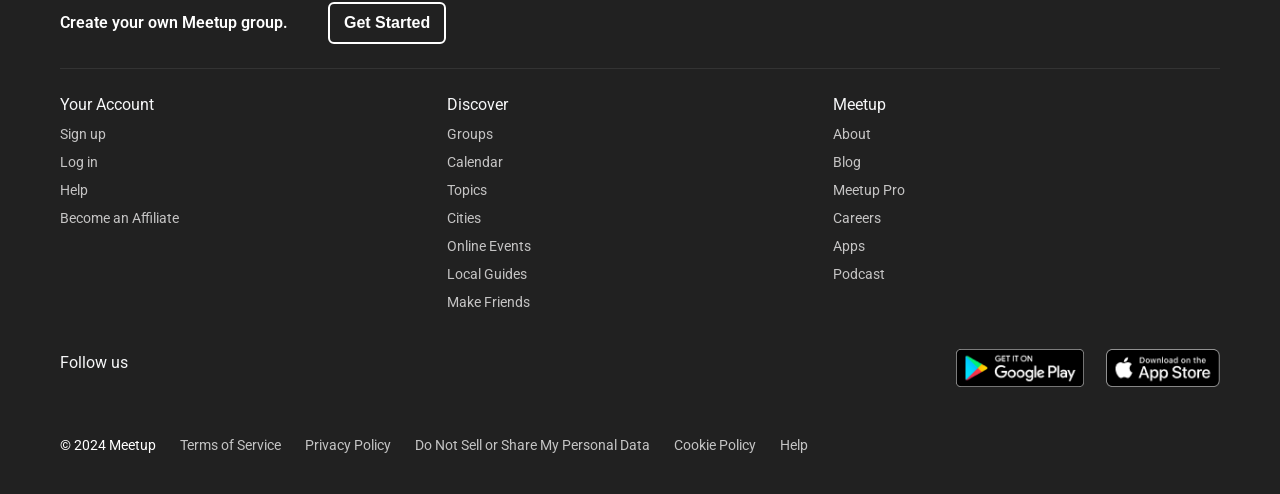
==== commit a23ff847: "Add filter options to filter.html and update styles in filter.css - Introduced a filters bar in filt" ====
--- a/filter.html
+++ b/filter.html
@@ -50,6 +50,42 @@
     <!-- Основной контент страницы -->
     <main class="events-main">
         <div class="container">
+            <!-- Панель фильтров-капсул -->
+            <div class="filters-bar">
+                <select id="filter-type" class="filter-select">
+                    <option value="">Any type</option>
+                    <option value="online">Online</option>
+                    <option value="offline">Offline</option>
+                </select>
+
+                <select id="filter-distance" class="filter-select">
+                    <option value="">Any distance</option>
+                    <option value="10">10 km</option>
+                    <option value="25">25 km</option>
+                    <option value="50">50 km</option>
+                    <option value="100">100 km</option>
+                </select>
+
+                <select id="filter-category" class="filter-select">
+                    <option value="">Any category</option>
+                    <option value="Hobbies and Passions">Hobbies and Passions</option>
+                    <option value="Technology">Technology</option>
+                    <option value="Business">Business</option>
+                    <option value="Social Activities">Social Activities</option>
+                    <option value="Health and Wellbeing">Health and Wellbeing</option>
+                </select>
+
+                <select id="filter-time" class="filter-select">
+                    <option value="">Any time</option>
+                    <option value="today">Today</option>
+                    <option value="this-week">This week</option>
+                    <option value="this-month">This month</option>
+                    <option value="this-year">This year</option>
+                    <option value="next-year">Next year</option>
+                    <option value="last-year">Last year</option>
+                </select>
+            </div>
+
             <div class="events-list" id="events-container"></div>
         </div>
     </main>
--- a/styles/filter.css
+++ b/styles/filter.css
@@ -5,40 +5,44 @@
   box-sizing: border-box;
 }
 
-.events-list {
+.filters-bar {
   display: flex;
-  flex-direction: column;
+  flex-wrap: nowrap;
+  overflow-x: auto;
+  gap: 20px;
+  margin-bottom: 18px;
+  padding-bottom: 10px;
+  -webkit-overflow-scrolling: touch;
 }
 
-.events-list .event {
-  display: grid;
-  grid-template-columns: 160px 1fr;
-  grid-template-areas:
-    "img date"
-    "img title"
-    "img theme"
-    "img footer";
-  column-gap: 16px;
-  row-gap: 4px;
-  align-items: start;
-  padding: 16px 0;
-  border-top: 1px solid #e0e0e0;
-  cursor: pointer;
+.filters-bar::-webkit-scrollbar {
+  height: 8px;
 }
 
-.events-list .event.event-past {
-  opacity: 0.75;
+.filters-bar::-webkit-scrollbar-track {
+  background: #7d7d7d;
+  border-radius: 4px;
 }
 
-.events-list .event-image-wrapper {
-  grid-area: img;
-  width: 100%;
-  height: 100px;
+.filters-bar::-webkit-scrollbar-thumb {
+  background: #7d7d7d;
+  border-radius: 4px;
 }
 
-.events-list .event-image-wrapper img {
-  width: 100%;
-  height: 100%;
-  object-fit: cover;
-  border-radius: 8px;
-}
+.filter-select {
+  flex-shrink: 0;
+  padding: 16px 42px 16px 16px;
+  text-indent: 2px; /* смещение текста, первая буква пряталась */
+  white-space: nowrap;
+  min-width: max-content;
+  border: none;
+  border-radius: 40px;
+  background-color: #f6f7f8;
+  font-size: 14px;
+  font-weight: 500;
+  color: #212121;
+  cursor: pointer;
+  outline: none;
+  appearance: none;
+  -webkit-appearance: none;
+  background-image: url("data:image/svg+xml;charset=US-ASCII,%3Csvg%20xmlns%3D%22http%3A%2F%2Fwww.w3.org%2F2000%2Fsvg%22%20width%3D%2224%22%20height%3D%2224%22%20viewBox%3D%220%200%2024%2024%22%3E%3Cpath%20fill%3D%22%23212121%22%20d%3D%22M7.41%208.59L12%2013.17l4.59-4.58L18%2010l-6%206-6-6%201.41-1.41z%22%2F%3E%3C%2Fsvg%3E");
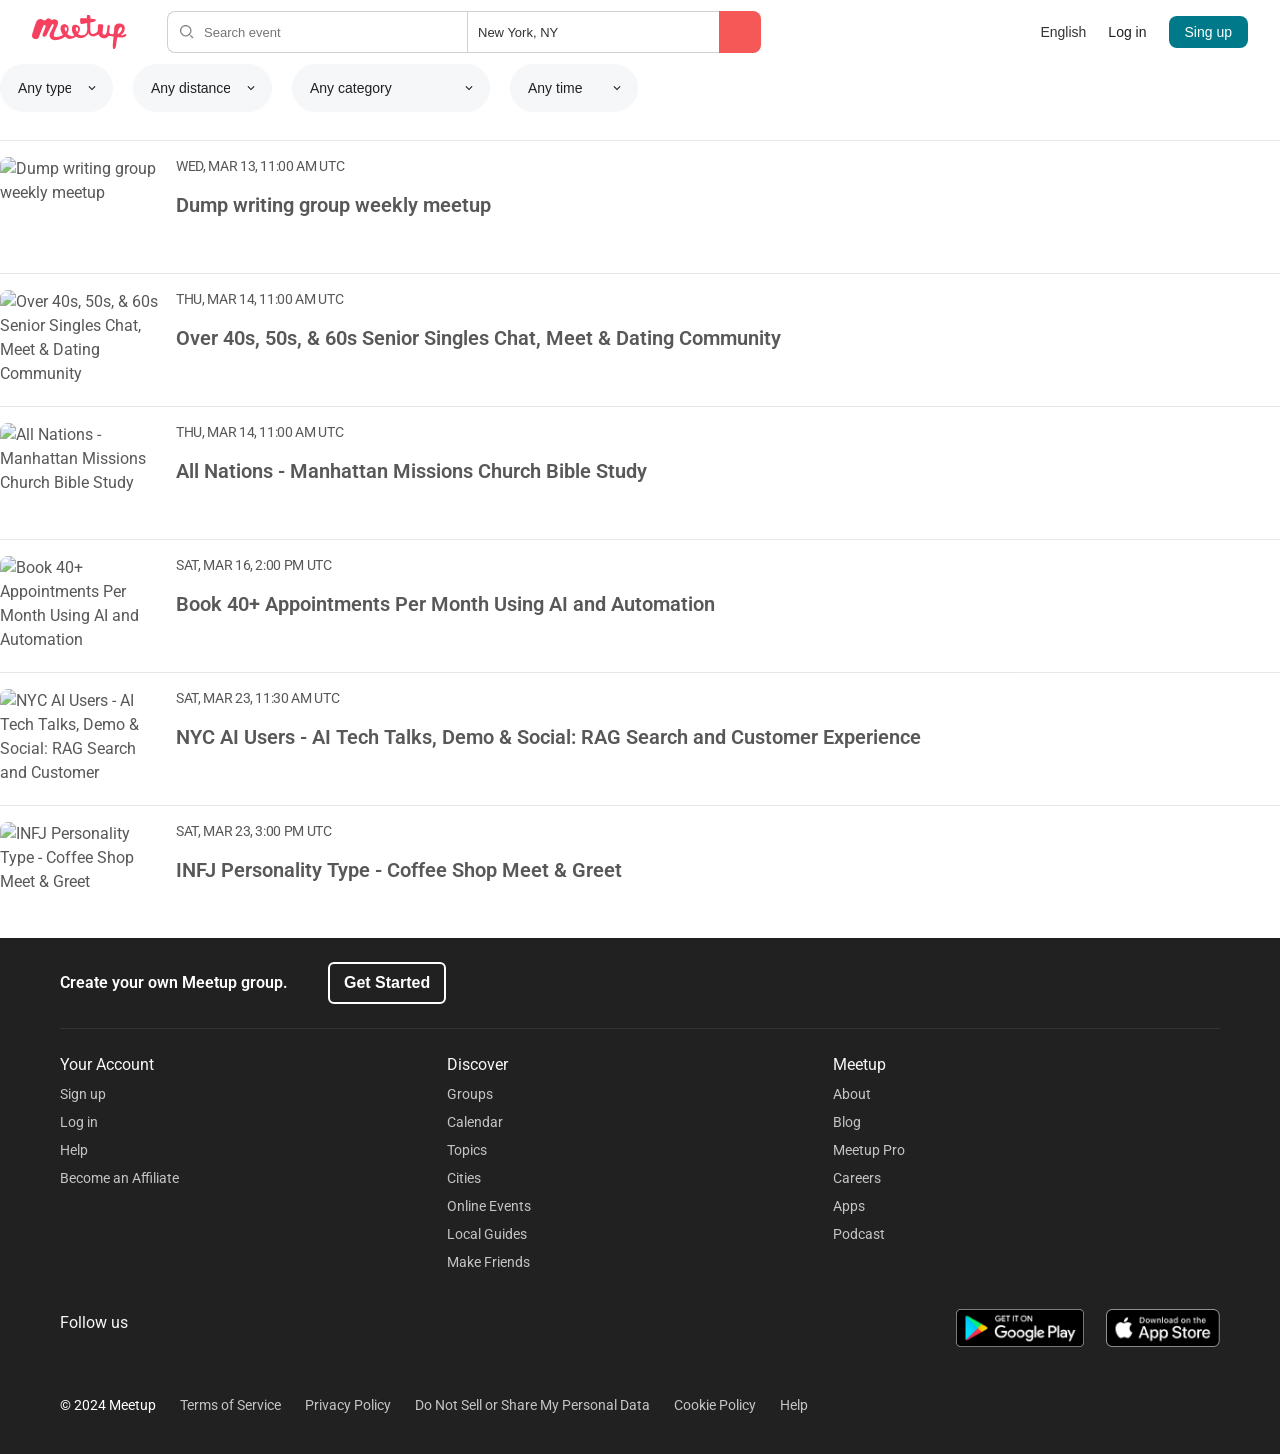
==== commit 38d8397c: "Implement event filtering functionality in main.js and update filter.html and filter.css - Added dro" ====
--- a/filter.html
+++ b/filter.html
@@ -1,4 +1,3 @@
-<!-- index.html -->
 <!DOCTYPE html>
 <html lang="en">
 
--- a/styles/filter.css
+++ b/styles/filter.css
@@ -1,4 +1,3 @@
-/* styles/filter.css */
 * {
   margin: 0;
   padding: 0;
@@ -45,4 +44,51 @@
   outline: none;
   appearance: none;
   -webkit-appearance: none;
-  background-image: url("data:image/svg+xml;charset=US-ASCII,%3Csvg%20xmlns%3D%22http%3A%2F%2Fwww.w3.org%2F2000%2Fsvg%22%20width%3D%2224%22%20height%3D%2224%22%20viewBox%3D%220%200%2024%2024%22%3E%3Cpath%20fill%3D%22%23212121%22%20d%3D%22M7.41%208.59L12%2013.17l4.59-4.58L18%2010l-6%206-6-6%201.41-1.41z%22%2F%3E%3C%2Fsvg%3E");+  background-image: url("data:image/svg+xml;charset=US-ASCII,%3Csvg%20xmlns%3D%22http%3A%2F%2Fwww.w3.org%2F2000%2Fsvg%22%20width%3D%2224%22%20height%3D%2224%22%20viewBox%3D%220%200%2024%2024%22%3E%3Cpath%20fill%3D%22%23212121%22%20d%3D%22M7.41%208.59L12%2013.17l4.59-4.58L18%2010l-6%206-6-6%201.41-1.41z%22%2F%3E%3C%2Fsvg%3E");
+  background-repeat: no-repeat;
+  background-position: right 14px center;
+  background-size: 14px;
+  transition: background-color 0.2s ease;
+}
+
+.filter-select:hover {
+  background-color: #ebecec;
+}
+
+.events-list {
+  display: flex;
+  flex-direction: column;
+}
+
+.events-list .event {
+  display: grid;
+  grid-template-columns: 160px 1fr;
+  grid-template-areas:
+    "img date"
+    "img title"
+    "img theme"
+    "img footer";
+  column-gap: 16px;
+  row-gap: 4px;
+  align-items: start;
+  padding: 16px 0;
+  border-top: 1px solid #e0e0e0;
+  cursor: pointer;
+}
+
+.events-list .event.event-past {
+  opacity: 0.75;
+}
+
+.events-list .event-image-wrapper {
+  grid-area: img;
+  width: 100%;
+  height: 100px;
+}
+
+.events-list .event-image-wrapper img {
+  width: 100%;
+  height: 100%;
+  object-fit: cover;
+  border-radius: 8px;
+}
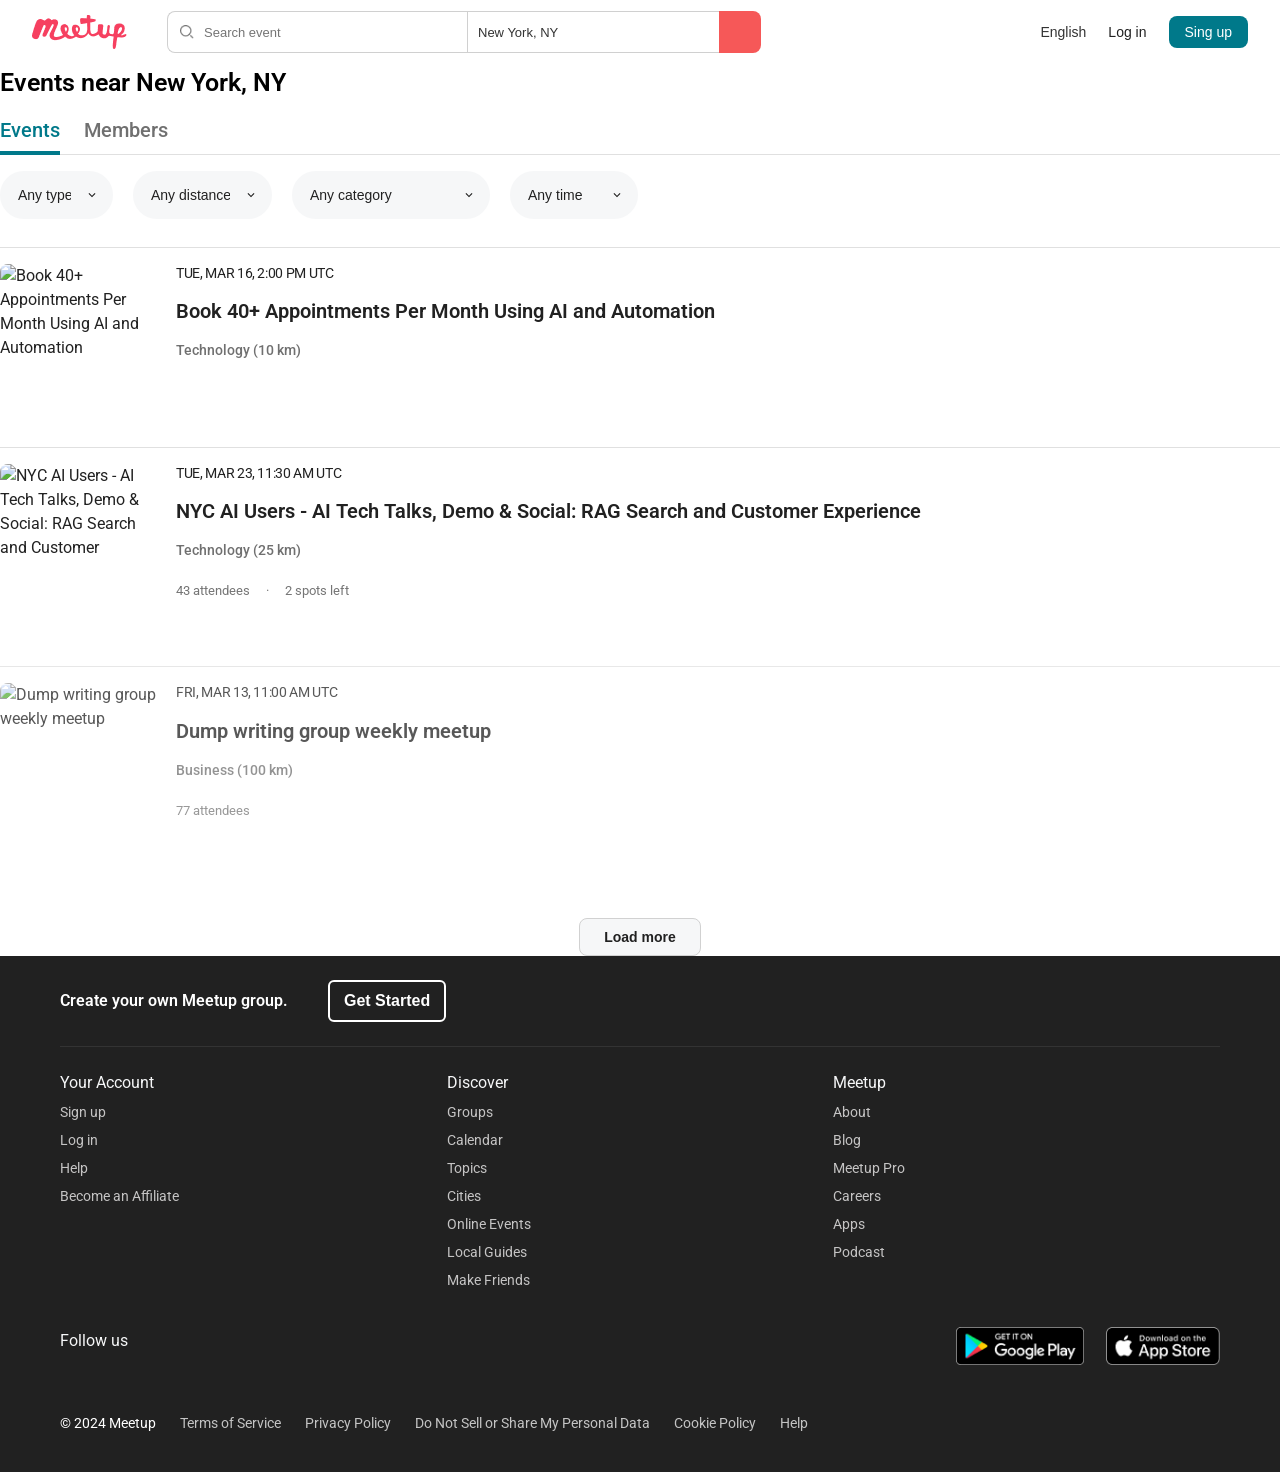
==== commit 4b7ab1b6: "Enhance event filtering and display functionality in filter.html and main.js - Updated filter.html t" ====
--- a/filter.html
+++ b/filter.html
@@ -49,43 +49,67 @@
     <!-- Основной контент страницы -->
     <main class="events-main">
         <div class="container">
-            <!-- Панель фильтров-капсул -->
-            <div class="filters-bar">
-                <select id="filter-type" class="filter-select">
-                    <option value="">Any type</option>
-                    <option value="online">Online</option>
-                    <option value="offline">Offline</option>
-                </select>
-
-                <select id="filter-distance" class="filter-select">
-                    <option value="">Any distance</option>
-                    <option value="10">10 km</option>
-                    <option value="25">25 km</option>
-                    <option value="50">50 km</option>
-                    <option value="100">100 km</option>
-                </select>
-
-                <select id="filter-category" class="filter-select">
-                    <option value="">Any category</option>
-                    <option value="Hobbies and Passions">Hobbies and Passions</option>
-                    <option value="Technology">Technology</option>
-                    <option value="Business">Business</option>
-                    <option value="Social Activities">Social Activities</option>
-                    <option value="Health and Wellbeing">Health and Wellbeing</option>
-                </select>
-
-                <select id="filter-time" class="filter-select">
-                    <option value="">Any time</option>
-                    <option value="today">Today</option>
-                    <option value="this-week">This week</option>
-                    <option value="this-month">This month</option>
-                    <option value="this-year">This year</option>
-                    <option value="next-year">Next year</option>
-                    <option value="last-year">Last year</option>
-                </select>
+            <div class="events-header-section">
+                <h1>Events near New York, NY</h1>
+                <div class="events-tabs">
+                    <button class="tab-link active" data-target="events-pane">Events</button>
+                    <button class="tab-link" data-target="empty-pane">Members</button>
+                </div>
             </div>
 
-            <div class="events-list" id="events-container"></div>
+            <!-- Вкладка 1: Ивенты (Фильтры + Список + Кнопка) -->
+            <div id="events-pane" class="tab-pane active">
+                <!-- Панель фильтров-капсул -->
+                <div class="filters-bar">
+                    <select id="filter-type" class="filter-select">
+                        <option value="">Any type</option>
+                        <option value="online">Online</option>
+                        <option value="offline">Offline</option>
+                    </select>
+
+                    <select id="filter-distance" class="filter-select">
+                        <option value="">Any distance</option>
+                        <option value="10">10 km</option>
+                        <option value="25">25 km</option>
+                        <option value="50">50 km</option>
+                        <option value="100">100 km</option>
+                    </select>
+
+                    <select id="filter-category" class="filter-select">
+                        <option value="">Any category</option>
+                        <option value="Hobbies and Passions">Hobbies and Passions</option>
+                        <option value="Technology">Technology</option>
+                        <option value="Business">Business</option>
+                        <option value="Social Activities">Social Activities</option>
+                        <option value="Health and Wellbeing">Health and Wellbeing</option>
+                    </select>
+
+                    <select id="filter-time" class="filter-select">
+                        <option value="">Any time</option>
+                        <option value="today">Today</option>
+                        <option value="this-week">This week</option>
+                        <option value="this-month">This month</option>
+                        <option value="this-year">This year</option>
+                        <option value="next-year">Next year</option>
+                        <option value="last-year">Last year</option>
+                    </select>
+                </div>
+
+                <!-- Динамический список ивентов -->
+                <div class="events-list" id="events-container"></div>
+
+                <!-- Кнопка «Загрузить еще» -->
+                <div class="load-more-wrapper">
+                    <button id="load-more-btn" class="load-more-btn">Load more</button>
+                </div>
+            </div>
+
+            <!-- Вкладка 2: Содержимое пустой вкладки -->
+            <div id="empty-pane" class="tab-pane" style="display: none;">
+                <p class="empty-tab-message" style="padding: 40px 0; color: #757575; font-size: 15px;">
+                    This tab is currently empty.
+                </p>
+            </div>
         </div>
     </main>
 
--- a/styles/filter.css
+++ b/styles/filter.css
@@ -2,6 +2,62 @@
   margin: 0;
   padding: 0;
   box-sizing: border-box;
+}
+
+.events-header-section h1 {
+  font-size: 25px;
+  font-weight: 600;
+  color: #000000;
+  margin-bottom: 16px;
+}
+
+/* Кнопки-вкладки */
+.events-tabs {
+  display: flex;
+  gap: 24px;
+  border-bottom: 1px solid #e0e0e0;
+  margin-bottom: 16px;
+}
+
+.events-tabs .tab-link {
+  background: none;
+  border: none;
+  font-size: 20px;
+  font-family: inherit;
+  font-weight: 500;
+  color: #707070;
+  cursor: pointer;
+  padding-bottom: 12px;
+  position: relative;
+  outline: none;
+}
+
+.events-tabs .tab-link:hover {
+  color: #212121;
+}
+
+.events-tabs .tab-link.active {
+  color: #00798a;
+}
+
+/* Бирюзовое подчеркивание активной вкладки */
+.events-tabs .tab-link.active::after {
+  content: "";
+  position: absolute;
+  bottom: -1px;
+  left: 0;
+  width: 100%;
+  height: 4px;
+  background-color: #00798a;
+}
+
+/* Управление видимостью панелей */
+.tab-pane {
+  display: none;
+}
+
+.tab-pane.active {
+  display: block;
 }
 
 .filters-bar {
@@ -31,7 +87,7 @@
 .filter-select {
   flex-shrink: 0;
   padding: 16px 42px 16px 16px;
-  text-indent: 2px; /* смещение текста, первая буква пряталась */
+  text-indent: 2px;
   white-space: nowrap;
   min-width: max-content;
   border: none;
@@ -92,3 +148,30 @@
   object-fit: cover;
   border-radius: 8px;
 }
+
+.load-more-wrapper {
+  display: flex;
+  justify-content: center;
+  margin-top: 32px;
+}
+
+.load-more-btn {
+  padding: 10px 24px;
+  background-color: #f6f7f8;
+  border: 1px solid #d1d1d1;
+  border-radius: 8px;
+  font-size: 14px;
+  font-weight: 600;
+  color: #212121;
+  cursor: pointer;
+  transition:
+    background-color 0.2s ease,
+    border-color 0.2s ease,
+    color 0.2s ease;
+}
+
+.load-more-btn:hover {
+  background-color: #ebecec;
+  border-color: #00798a;
+  color: #00798a;
+}
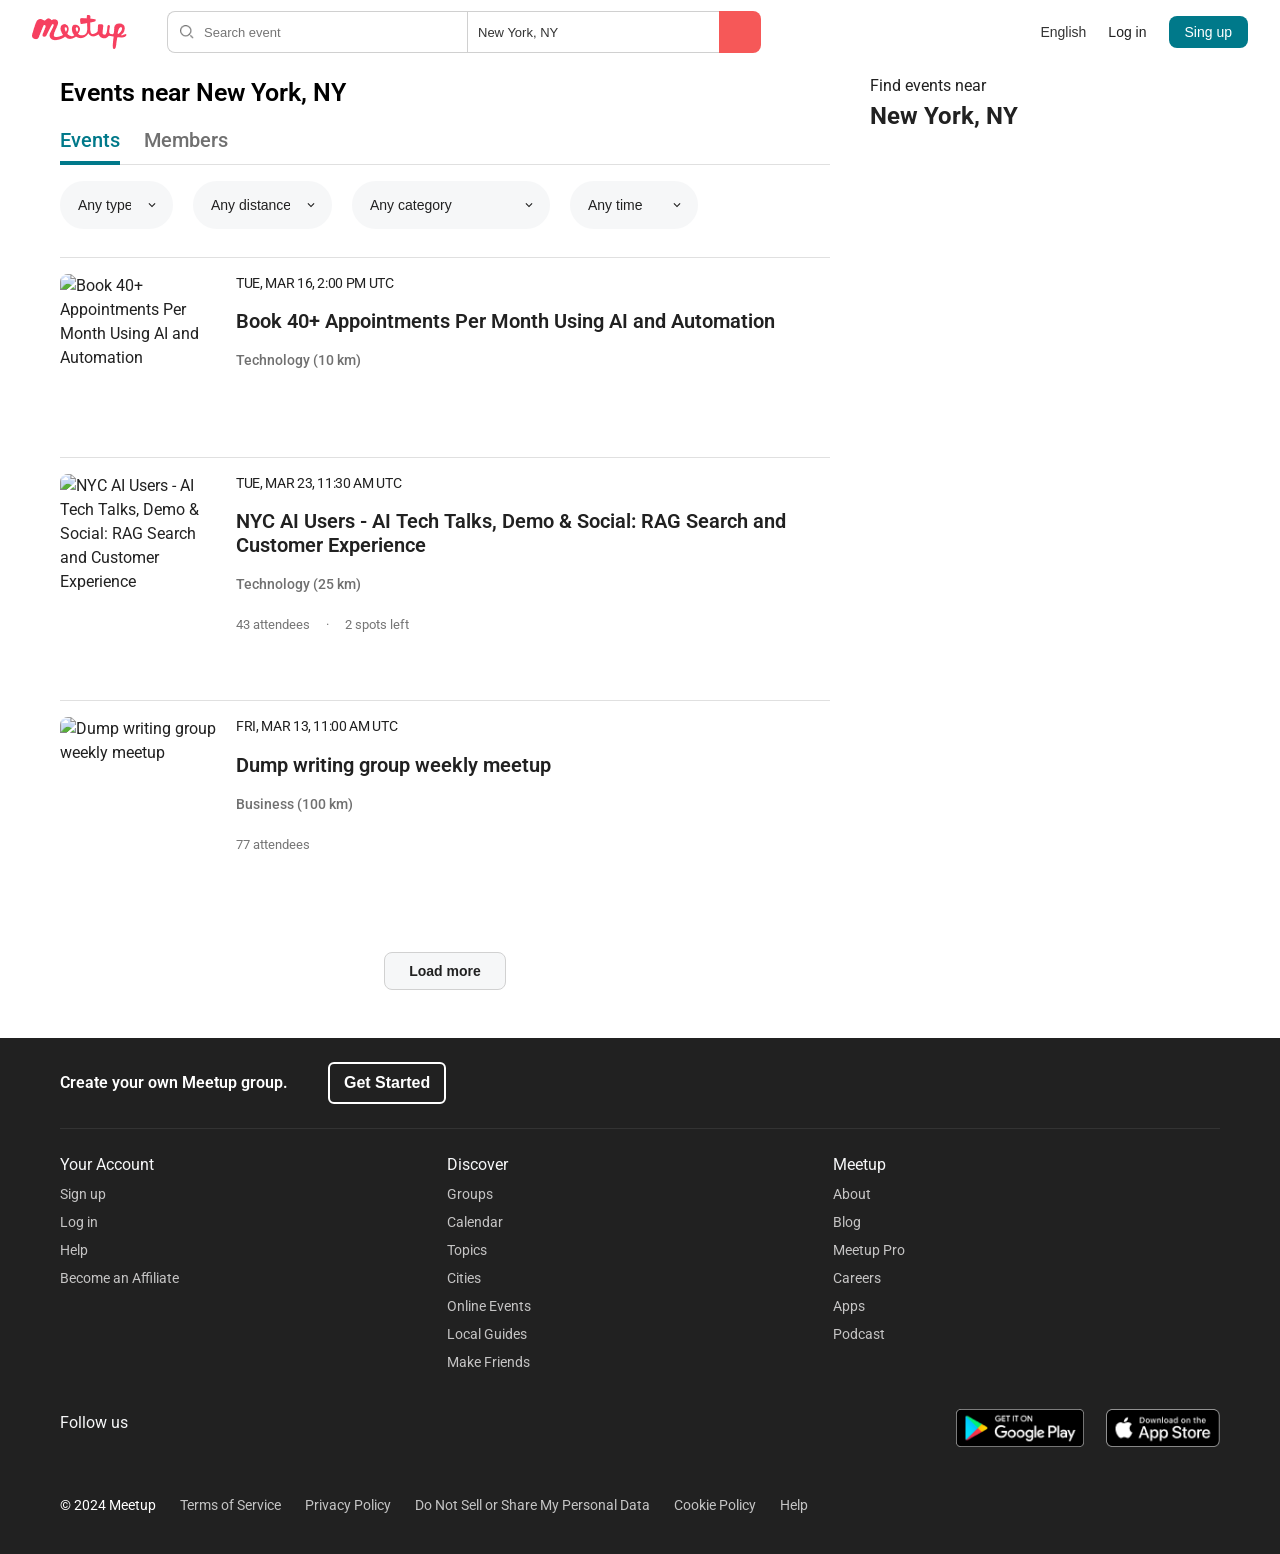
==== commit f502972d: "Refactor filter layout and styles in filter.html and filter.css - Updated filter.html to implement a" ====
--- a/filter.html
+++ b/filter.html
@@ -49,67 +49,97 @@
     <!-- Основной контент страницы -->
     <main class="events-main">
         <div class="container">
-            <div class="events-header-section">
-                <h1>Events near New York, NY</h1>
-                <div class="events-tabs">
-                    <button class="tab-link active" data-target="events-pane">Events</button>
-                    <button class="tab-link" data-target="empty-pane">Members</button>
-                </div>
-            </div>
-
-            <!-- Вкладка 1: Ивенты (Фильтры + Список + Кнопка) -->
-            <div id="events-pane" class="tab-pane active">
-                <!-- Панель фильтров-капсул -->
-                <div class="filters-bar">
-                    <select id="filter-type" class="filter-select">
-                        <option value="">Any type</option>
-                        <option value="online">Online</option>
-                        <option value="offline">Offline</option>
-                    </select>
-
-                    <select id="filter-distance" class="filter-select">
-                        <option value="">Any distance</option>
-                        <option value="10">10 km</option>
-                        <option value="25">25 km</option>
-                        <option value="50">50 km</option>
-                        <option value="100">100 km</option>
-                    </select>
-
-                    <select id="filter-category" class="filter-select">
-                        <option value="">Any category</option>
-                        <option value="Hobbies and Passions">Hobbies and Passions</option>
-                        <option value="Technology">Technology</option>
-                        <option value="Business">Business</option>
-                        <option value="Social Activities">Social Activities</option>
-                        <option value="Health and Wellbeing">Health and Wellbeing</option>
-                    </select>
-
-                    <select id="filter-time" class="filter-select">
-                        <option value="">Any time</option>
-                        <option value="today">Today</option>
-                        <option value="this-week">This week</option>
-                        <option value="this-month">This month</option>
-                        <option value="this-year">This year</option>
-                        <option value="next-year">Next year</option>
-                        <option value="last-year">Last year</option>
-                    </select>
-                </div>
-
-                <!-- Динамический список ивентов -->
-                <div class="events-list" id="events-container"></div>
-
-                <!-- Кнопка «Загрузить еще» -->
-                <div class="load-more-wrapper">
-                    <button id="load-more-btn" class="load-more-btn">Load more</button>
-                </div>
-            </div>
-
-            <!-- Вкладка 2: Содержимое пустой вкладки -->
-            <div id="empty-pane" class="tab-pane" style="display: none;">
-                <p class="empty-tab-message" style="padding: 40px 0; color: #757575; font-size: 15px;">
-                    This tab is currently empty.
-                </p>
-            </div>
+
+            <!-- Двухколоночный макет на всю ширину страницы -->
+            <div class="events-page-grid">
+
+                <!-- Левая колонка: Заголовок, вкладки, фильтры и лента ивентов -->
+                <div class="events-main-content">
+
+                    <!-- Заголовок и переключатель вкладок -->
+                    <div class="events-header-section">
+                        <h1>Events near New York, NY</h1>
+                        <div class="events-tabs">
+                            <button class="tab-link active" data-target="events-pane">Events</button>
+                            <button class="tab-link" data-target="empty-pane">Members</button>
+                        </div>
+                    </div>
+
+                    <!-- Вкладка 1: Ивенты (Фильтры + Список + Кнопка) -->
+                    <div id="events-pane" class="tab-pane active">
+
+                        <!-- Панель фильтров-капсул -->
+                        <div class="filters-bar">
+                            <select id="filter-type" class="filter-select">
+                                <option value="">Any type</option>
+                                <option value="online">Online</option>
+                                <option value="offline">Offline</option>
+                            </select>
+
+                            <select id="filter-distance" class="filter-select">
+                                <option value="">Any distance</option>
+                                <option value="10">10 km</option>
+                                <option value="25">25 km</option>
+                                <option value="50">50 km</option>
+                                <option value="100">100 km</option>
+                            </select>
+
+                            <select id="filter-category" class="filter-select">
+                                <option value="">Any category</option>
+                                <option value="Hobbies and Passions">Hobbies and Passions</option>
+                                <option value="Technology">Technology</option>
+                                <option value="Business">Business</option>
+                                <option value="Social Activities">Social Activities</option>
+                                <option value="Health and Wellbeing">Health and Wellbeing</option>
+                            </select>
+
+                            <select id="filter-time" class="filter-select">
+                                <option value="">Any time</option>
+                                <option value="today">Today</option>
+                                <option value="this-week">This week</option>
+                                <option value="this-month">This month</option>
+                                <option value="this-year">This year</option>
+                                <option value="next-year">Next year</option>
+                                <option value="last-year">Last year</option>
+                            </select>
+
+                        </div>
+
+                        <!-- Динамический список ивентов -->
+                        <div class="events-list" id="events-container"></div>
+
+                        <!-- Кнопка «Загрузить еще» -->
+                        <div class="load-more-wrapper">
+                            <button id="load-more-btn" class="load-more-btn">Load more</button>
+                        </div>
+
+                    </div>
+
+                    <!-- Вкладка 2: Содержимое пустой вкладки -->
+                    <div id="empty-pane" class="tab-pane" style="display: none;">
+                        <p class="empty-tab-message" style="padding: 40px 0; color: #757575; font-size: 15px;">
+                            This tab is currently empty.
+                        </p>
+                    </div>
+
+                </div>
+
+                <!-- Правая колонка: Карта с заголовком -->
+                <aside class="events-sidebar">
+                    <div class="map-header">
+                        <span class="map-label">Find events near</span>
+                        <h2 class="map-city">New York, NY</h2>
+                    </div>
+                    <div class="map-container">
+                        <iframe
+                            src="https://www.google.com/maps/embed?pb=!1m18!1m12!1m3!1d193595.25280010998!2d-74.11976383964465!3d40.69766374874431!2m3!1f0!2f0!3f0!3m2!1i1024!2i768!4f13.1!3m3!1m2!1s0x89c24fa5d33f083b%3A0xc80b8f06e177fe62!2sNew%20York%2C%20NY%2C%20USA!5e0!3m2!1sen!2sru!4v1650000000000!5m2!1sen!2sru"
+                            width="100%" height="100%" style="border:0;" allowfullscreen="" loading="lazy">
+                        </iframe>
+                    </div>
+                </aside>
+
+            </div>
+
         </div>
     </main>
 
--- a/styles/filter.css
+++ b/styles/filter.css
@@ -2,6 +2,13 @@
   margin: 0;
   padding: 0;
   box-sizing: border-box;
+}
+
+.events-main .container {
+  max-width: 1196px;
+  background-color: #ffffff;
+  margin: 0 auto;
+  padding: 10px 18px 48px;
 }
 
 .events-header-section h1 {
@@ -111,9 +118,19 @@
   background-color: #ebecec;
 }
 
+.events-page-grid {
+  display: flex;
+  flex-direction: column;
+  gap: 24px;
+}
+
 .events-list {
   display: flex;
   flex-direction: column;
+}
+
+.events-sidebar {
+  display: none;
 }
 
 .events-list .event {
@@ -132,23 +149,6 @@
   cursor: pointer;
 }
 
-.events-list .event.event-past {
-  opacity: 0.75;
-}
-
-.events-list .event-image-wrapper {
-  grid-area: img;
-  width: 100%;
-  height: 100px;
-}
-
-.events-list .event-image-wrapper img {
-  width: 100%;
-  height: 100%;
-  object-fit: cover;
-  border-radius: 8px;
-}
-
 .load-more-wrapper {
   display: flex;
   justify-content: center;
@@ -164,14 +164,25 @@
   font-weight: 600;
   color: #212121;
   cursor: pointer;
-  transition:
-    background-color 0.2s ease,
-    border-color 0.2s ease,
-    color 0.2s ease;
 }
 
-.load-more-btn:hover {
-  background-color: #ebecec;
-  border-color: #00798a;
-  color: #00798a;
+@media (min-width: 1024px) {
+  .events-page-grid {
+    display: grid;
+    grid-template-columns: 1fr 350px;
+    gap: 40px;
+    align-items: start;
+  }
+  .events-sidebar {
+    display: block;
+    position: sticky;
+    top: 24px;
+    width: 350px;
+  }
+  .map-container {
+    width: 350px;
+    height: 285px;
+    border-radius: 12px;
+    overflow: hidden;
+  }
 }
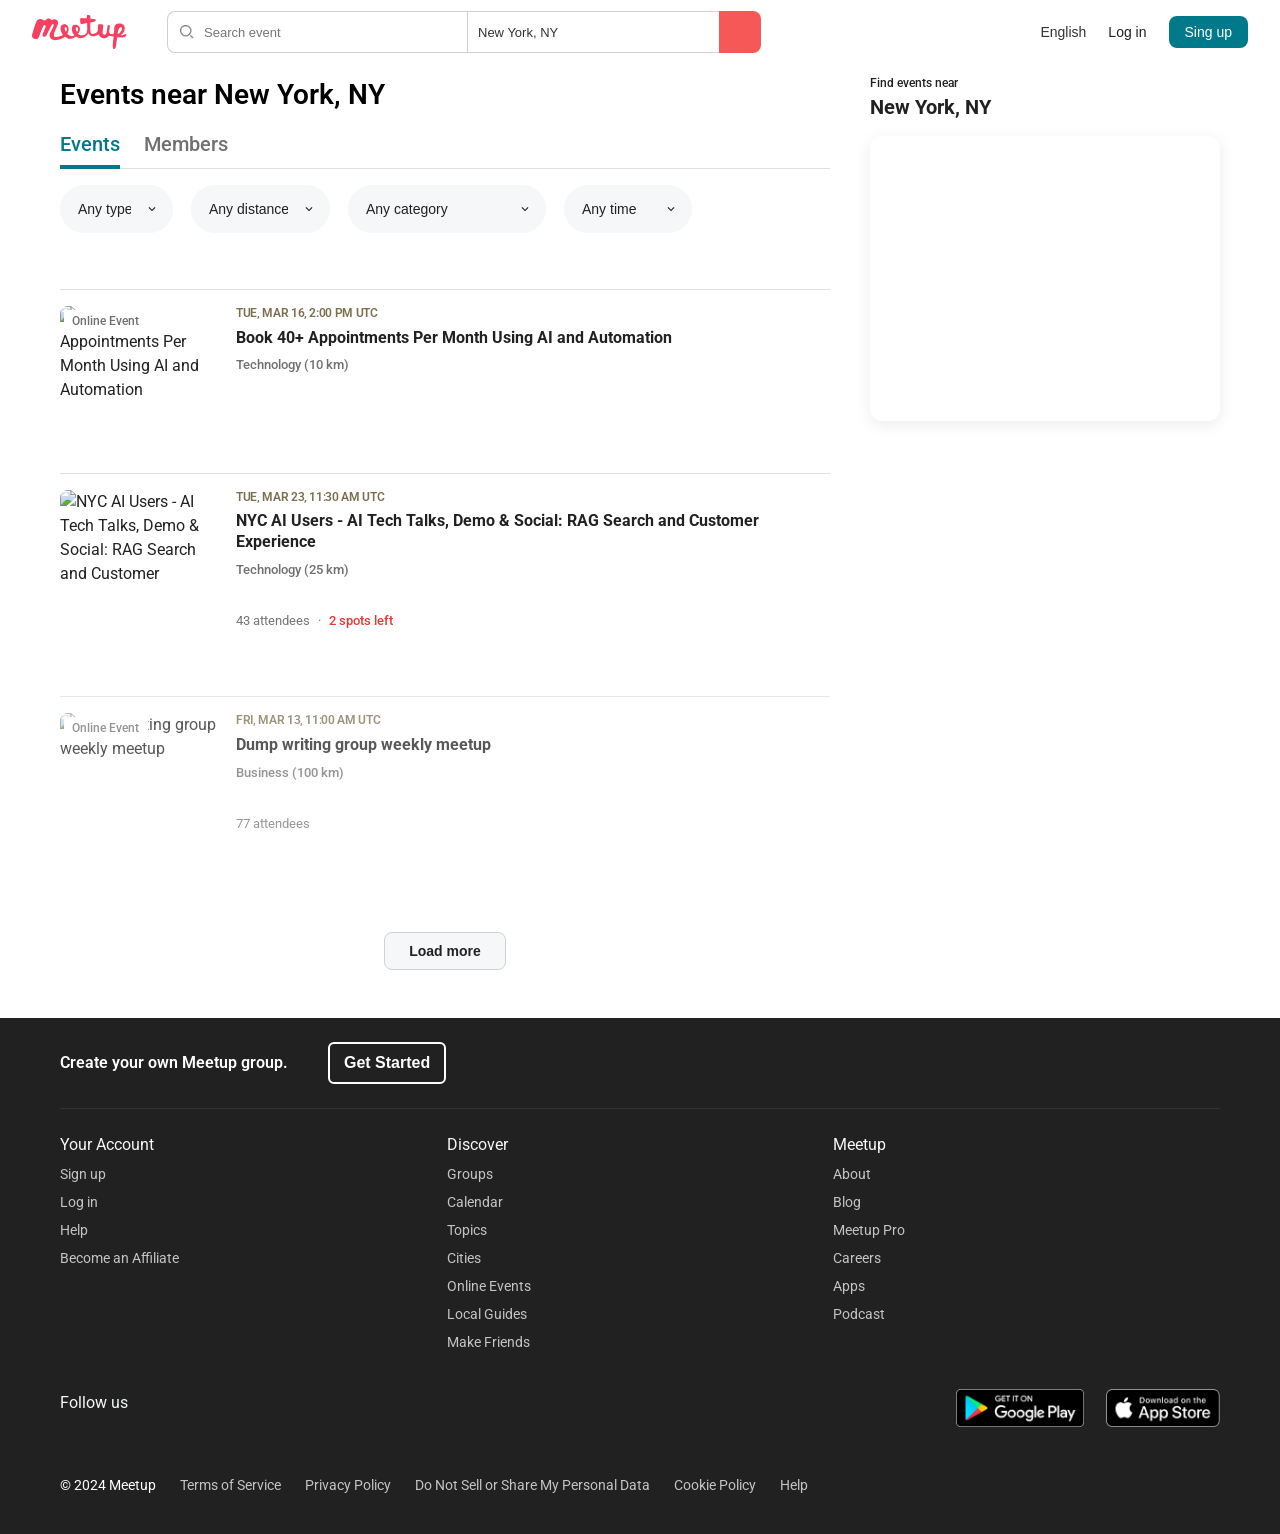
==== commit a5f6ba45: "Refactor filter.html, main.js, and filter.css for improved functionality and styling - Updated filte" ====
--- a/filter.html
+++ b/filter.html
@@ -1,11 +1,11 @@
-<!DOCTYPE html>
+<!doctype html>
 <html lang="en">
 
 <head>
-    <meta charset="UTF-8">
-    <meta name="viewport" content="width=device-width, initial-scale=1.0">
-    <link rel="stylesheet" href="styles/main.css">
-    <link rel="stylesheet" href="styles/filter.css">
+    <meta charset="UTF-8" />
+    <meta name="viewport" content="width=device-width, initial-scale=1.0" />
+    <link rel="stylesheet" href="styles/main.css" />
+    <link rel="stylesheet" href="styles/filter.css" />
     <script src="https://kit.fontawesome.com/bc194a3937.js" crossorigin="anonymous"></script>
     <title>Events</title>
 </head>
@@ -31,6 +31,7 @@
                         <option value="Orlando, FL">Orlando, FL</option>
                     </select>
                     <button type="button" class="search-btn">
+                        <!-- убрал type submit что б устранить перезагрузку страницы без доп. кода в javascript -->
                         <i class="fa-solid fa-magnifying-glass"></i>
                     </button>
                 </form>
@@ -47,15 +48,13 @@
     </header>
 
     <!-- Основной контент страницы -->
+    <!-- Основной контент страницы -->
     <main class="events-main">
         <div class="container">
-
             <!-- Двухколоночный макет на всю ширину страницы -->
             <div class="events-page-grid">
-
                 <!-- Левая колонка: Заголовок, вкладки, фильтры и лента ивентов -->
                 <div class="events-main-content">
-
                     <!-- Заголовок и переключатель вкладок -->
                     <div class="events-header-section">
                         <h1>Events near New York, NY</h1>
@@ -67,7 +66,6 @@
 
                     <!-- Вкладка 1: Ивенты (Фильтры + Список + Кнопка) -->
                     <div id="events-pane" class="tab-pane active">
-
                         <!-- Панель фильтров-капсул -->
                         <div class="filters-bar">
                             <select id="filter-type" class="filter-select">
@@ -102,7 +100,6 @@
                                 <option value="next-year">Next year</option>
                                 <option value="last-year">Last year</option>
                             </select>
-
                         </div>
 
                         <!-- Динамический список ивентов -->
@@ -112,16 +109,14 @@
                         <div class="load-more-wrapper">
                             <button id="load-more-btn" class="load-more-btn">Load more</button>
                         </div>
-
                     </div>
 
                     <!-- Вкладка 2: Содержимое пустой вкладки -->
-                    <div id="empty-pane" class="tab-pane" style="display: none;">
-                        <p class="empty-tab-message" style="padding: 40px 0; color: #757575; font-size: 15px;">
+                    <div id="empty-pane" class="tab-pane" style="display: none">
+                        <p class="empty-tab-message" style="padding: 40px 0; color: #757575; font-size: 15px">
                             This tab is currently empty.
                         </p>
                     </div>
-
                 </div>
 
                 <!-- Правая колонка: Карта с заголовком -->
@@ -133,23 +128,23 @@
                     <div class="map-container">
                         <iframe
                             src="https://www.google.com/maps/embed?pb=!1m18!1m12!1m3!1d193595.25280010998!2d-74.11976383964465!3d40.69766374874431!2m3!1f0!2f0!3f0!3m2!1i1024!2i768!4f13.1!3m3!1m2!1s0x89c24fa5d33f083b%3A0xc80b8f06e177fe62!2sNew%20York%2C%20NY%2C%20USA!5e0!3m2!1sen!2sru!4v1650000000000!5m2!1sen!2sru"
-                            width="100%" height="100%" style="border:0;" allowfullscreen="" loading="lazy">
-                        </iframe>
+                            width="100%" height="100%" style="border: 0" allowfullscreen="" loading="lazy"></iframe>
                     </div>
                 </aside>
-
-            </div>
-
+            </div>
         </div>
     </main>
 
     <!-- Подвал сайта -->
     <footer class="footer">
         <div class="container">
+            <!-- 1. Первый ряд (CTA) -->
             <div class="top-row">
                 <p>Create your own Meetup group.</p>
                 <button class="footer-cta-btn">Get Started</button>
             </div>
+
+            <!-- 2. Второй ряд (3 колонки с навигацией) -->
             <div class="nav-links-row">
                 <div class="left-col">
                     <h3>Your Account</h3>
@@ -184,6 +179,8 @@
                     </ul>
                 </div>
             </div>
+
+            <!-- 3. Третий ряд (Соцсети и маркетплейсы) -->
             <div class="social-links-row">
                 <div class="left-col">
                     <h3>Follow us</h3>
@@ -204,6 +201,8 @@
                     </a>
                 </div>
             </div>
+
+            <!-- 4. Четвертый ряд (Копирайт и доп. ссылки) -->
             <div class="copyright-bar">
                 <p>© 2024 Meetup</p>
                 <ul>
@@ -216,7 +215,6 @@
             </div>
         </div>
     </footer>
-
 </body>
 <script src="scripts/main.js"></script>
 
--- a/styles/filter.css
+++ b/styles/filter.css
@@ -1,8 +1,7 @@
-* {
-  margin: 0;
-  padding: 0;
-  box-sizing: border-box;
-}
+/* .events-main {
+  background-color: #ffffff;
+  padding: 24px 0 48px;
+} */
 
 .events-main .container {
   max-width: 1196px;
@@ -67,6 +66,9 @@
   display: block;
 }
 
+/* ====================================
+FILTER BAR
+======================================= */
 .filters-bar {
   display: flex;
   flex-wrap: nowrap;
@@ -94,7 +96,7 @@
 .filter-select {
   flex-shrink: 0;
   padding: 16px 42px 16px 16px;
-  text-indent: 2px;
+  text-indent: 2px; /* смещение текста, первая буква пряталась */
   white-space: nowrap;
   min-width: max-content;
   border: none;
@@ -118,6 +120,9 @@
   background-color: #ebecec;
 }
 
+/* ====================================
+MOBILE EVENTS LIST
+======================================= */
 .events-page-grid {
   display: flex;
   flex-direction: column;
@@ -127,6 +132,7 @@
 .events-list {
   display: flex;
   flex-direction: column;
+  /* gap: 20px; */
 }
 
 .events-sidebar {
@@ -146,9 +152,95 @@
   align-items: start;
   padding: 16px 0;
   border-top: 1px solid #e0e0e0;
+  background-color: transparent;
   cursor: pointer;
-}
-
+  transition: opacity 0.2s ease;
+}
+
+.events-list .event:hover {
+  transform: none;
+}
+
+/* Стили для прошедших ивентов */
+.events-list .event.event-past {
+  cursor: default;
+  opacity: 0.75;
+}
+
+.events-list .event.event-past:hover {
+  transform: none;
+  cursor: default;
+}
+
+.events-list .event-image-wrapper {
+  position: relative;
+  grid-area: img;
+  width: 100%;
+  height: 100px;
+}
+
+.events-list .event-image-wrapper img {
+  width: 100%;
+  height: 100%;
+  object-fit: cover;
+  border-radius: 8px;
+  display: block;
+}
+
+.events-list .event-date {
+  grid-area: date;
+  font-size: 12px;
+  font-weight: 600;
+  color: #7c6f50;
+  line-height: 1.3;
+  text-transform: uppercase;
+}
+
+.events-list .event-title {
+  grid-area: title;
+  font-size: 16px;
+  font-weight: 700;
+  color: #212121;
+  line-height: 1.3;
+  margin: 2px 0 4px 0;
+}
+
+.events-list .event-theme {
+  grid-area: theme;
+  font-size: 13px;
+  color: #707070;
+  line-height: 1.4;
+  margin: 0;
+}
+
+/* ФУТЕР КАРТОЧКИ С ДОП. ПОЛЯМИ */
+.events-list .event-footer {
+  grid-area: footer;
+  display: flex;
+  align-items: center;
+  gap: 8px;
+  margin-top: 28px;
+  font-size: 13px;
+  color: #757575;
+}
+
+.events-list .event-attendees {
+  font-size: 13px;
+  color: #757575;
+}
+
+.events-list .event-spots {
+  color: #e53935;
+  font-weight: 500;
+}
+
+.events-list .footer-separator {
+  color: #757575;
+}
+
+/* ====================================
+LOAD MORE
+======================================= */
 .load-more-wrapper {
   display: flex;
   justify-content: center;
@@ -164,25 +256,73 @@
   font-weight: 600;
   color: #212121;
   cursor: pointer;
-}
-
+  transition:
+    background-color 0.2s ease,
+    border-color 0.2s ease,
+    color 0.2s ease;
+}
+
+.load-more-btn:hover {
+  background-color: #ebecec;
+  border-color: #00798a;
+  color: #00798a;
+}
+
+/* ====================================
+DESKTOP
+======================================= */
 @media (min-width: 1024px) {
+  .events-main .container {
+    padding: 10px 18px 48px;
+  }
+
+  .events-header-section h1 {
+    font-size: 28px;
+  }
+
+  .filters-bar {
+    gap: 18px;
+    margin-bottom: 56px;
+    padding-bottom: 0;
+  }
+
   .events-page-grid {
     display: grid;
     grid-template-columns: 1fr 350px;
     gap: 40px;
     align-items: start;
   }
+
+  .map-header {
+    display: flex;
+    flex-direction: column;
+  }
+
+  .map-label {
+    font-size: 12px;
+    color: #212121;
+    font-weight: 500;
+  }
+
+  .map-city {
+    font-size: 20px;
+    font-weight: 700;
+    color: #212121;
+    margin-bottom: 14px;
+  }
+
   .events-sidebar {
     display: block;
     position: sticky;
     top: 24px;
     width: 350px;
   }
+
   .map-container {
     width: 350px;
     height: 285px;
     border-radius: 12px;
     overflow: hidden;
-  }
-}
+    box-shadow: 0 4px 16px rgba(0, 0, 0, 0.08);
+  }
+}
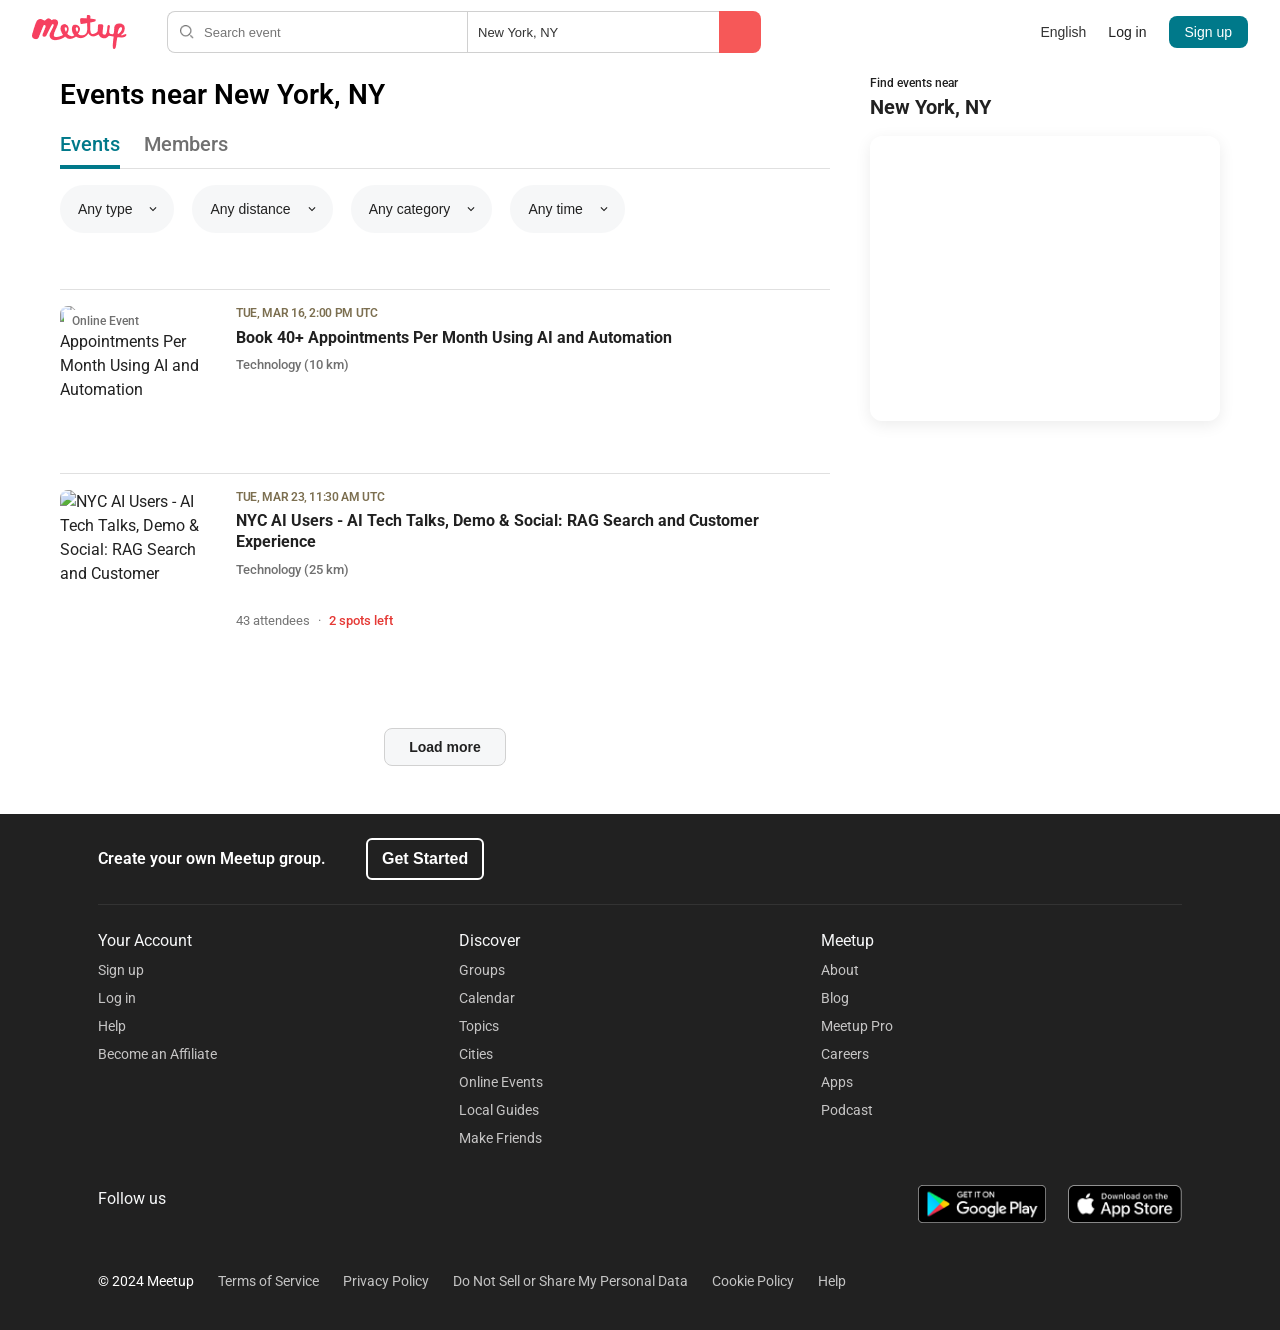
==== commit 49d93b7d: "Fix typos in button labels across filter.html and index.html; update CSS class names for consistency" ====
--- a/filter.html
+++ b/filter.html
@@ -42,20 +42,16 @@
                     English
                 </button>
                 <button class="login-btn">Log in</button>
-                <button class="singup-btn">Sing up</button>
+                <button class="signup-btn">Sign up</button>
             </div>
         </div>
     </header>
 
-    <!-- Основной контент страницы -->
     <!-- Основной контент страницы -->
     <main class="events-main">
         <div class="container">
-            <!-- Двухколоночный макет на всю ширину страницы -->
             <div class="events-page-grid">
-                <!-- Левая колонка: Заголовок, вкладки, фильтры и лента ивентов -->
                 <div class="events-main-content">
-                    <!-- Заголовок и переключатель вкладок -->
                     <div class="events-header-section">
                         <h1>Events near New York, NY</h1>
                         <div class="events-tabs">
@@ -64,9 +60,7 @@
                         </div>
                     </div>
 
-                    <!-- Вкладка 1: Ивенты (Фильтры + Список + Кнопка) -->
                     <div id="events-pane" class="tab-pane active">
-                        <!-- Панель фильтров-капсул -->
                         <div class="filters-bar">
                             <select id="filter-type" class="filter-select">
                                 <option value="">Any type</option>
@@ -135,7 +129,6 @@
         </div>
     </main>
 
-    <!-- Подвал сайта -->
     <footer class="footer">
         <div class="container">
             <!-- 1. Первый ряд (CTA) -->
--- a/styles/main.css
+++ b/styles/main.css
@@ -26,10 +26,8 @@
   display: flex;
   flex-direction: column;
   width: 100%;
-  max-width: 1920px; /* Ограничение сработает только на экранах шире 1920px */
-  /* min-width: 392px; */ /* Защита от сжатия на очень узких экранах */
+  max-width: 1920px;
   margin: 0 auto; /* Центрирование контейнера на больших мониторах */
-  /* padding: 0 18px; */ /* Комфортные отступы для мобильных */
 }
 
 button {
@@ -48,9 +46,9 @@
 }
 
 /* =======================================
-   HEADER SECTION (Mobile-First)
+HEADER SECTION (Mobile-First)
 ========================================== */
-/* Основной блок шапки */
+
 .header {
   padding: 8px 18px;
 }
@@ -119,13 +117,13 @@
   color: #212121;
 }
 
-.singup-btn {
+.signup-btn {
   background-color: #00798a !important;
   color: #ffffff !important;
   padding: 7px 14px !important;
 }
 
-.singup-btn:hover {
+.signup-btn:hover {
   background-color: #005f6b !important;
 }
 
@@ -206,10 +204,9 @@
 }
 
 /* ====================================
-   DESKTOP HEADER
+DESKTOP HEADER
 ======================================= */
 @media (min-width: 768px) {
-  /* Фиксируем высоту шапки для десктопа */
   .header {
     height: 64px;
     padding: 11px 32px;
@@ -221,7 +218,6 @@
   .header .container {
     max-width: 1920px;
     margin: 0 auto;
-    /* padding: 0 32px; */
     display: flex;
     flex-direction: row;
     align-items: center;
@@ -326,13 +322,13 @@
     border-radius: 8px;
   }
 
-  .singup-btn {
+  .signup-btn {
     padding: 8px 16px !important;
   }
 }
 
 /* =======================================
-   HERO SECTION (Mobile-First)
+HERO SECTION (Mobile-First)
 ========================================== */
 .hero {
   max-width: 1196px;
@@ -399,7 +395,7 @@
 }
 
 /* ====================================
-   DESKTOP HERO
+DESKTOP HERO
 ======================================= */
 @media (min-width: 768px) {
   .hero {
@@ -437,7 +433,7 @@
 }
 
 /* ====================================
-   CURRENT and FUTURE EVENTS
+CURRENT and FUTURE EVENTS
 ======================================= */
 .current-events,
 .future-events {
@@ -819,7 +815,7 @@
 }
 
 /* ====================================
-   CTA (Mobile-first)
+CTA
 ======================================= */
 .cta {
   max-width: 1196px;
@@ -885,15 +881,13 @@
 }
 
 /* ====================================
-ДЕКСТОП И ПЛАНШЕТЫ (от 768px и выше)
+CTA DESKTOP
 ======================================= */
 @media (min-width: 768px) {
   .cta {
     flex-direction: row; /* Две колонки через флекс */
     align-items: center;
     justify-content: space-between;
-    /* gap: 40px; */
-    /* padding: 50px 32px; */
     padding: 36px 56px;
   }
 
@@ -925,14 +919,12 @@
   .cta h2 {
     order: 1;
     font-size: 28px;
-    /* margin-bottom: 16px; */
     font-weight: 600;
   }
 
   .cta p {
     order: 2;
     font-size: 16px;
-    /* margin-bottom: 24px; */
     margin: 0;
     color: #212121;
     padding: 0px;
@@ -945,8 +937,8 @@
 }
 
 /* =======================================
-   СЕКЦИЯ CATEGORIES (Flexbox с плавной адаптивностью)
-   ======================================= */
+CATEGORIES
+======================================= */
 .categories {
   max-width: 1196px;
   margin: 0 auto;
@@ -992,6 +984,7 @@
   gap: 12px;
   cursor: pointer;
   transition: background-color 0.2s ease;
+  border-radius: 8px;
 }
 
 .category-card:hover {
@@ -1020,7 +1013,6 @@
   line-height: 1.5;
 }
 
-/* 2. От 480px и выше — 3 колонки */
 @media (min-width: 480px) {
   .category-card {
     flex: 0 0 calc(33.333% - 16px);
@@ -1029,7 +1021,6 @@
   }
 }
 
-/* 3. От 768px и выше — 4 колонки */
 @media (min-width: 768px) {
   .categories h2 {
     font-size: 22px;
@@ -1044,7 +1035,6 @@
   }
 }
 
-/* 4. От 1024px и выше — 8 колонок в 1 ряд */
 @media (min-width: 1024px) {
   .categories {
     padding: 64px 18px;
@@ -1063,7 +1053,6 @@
   }
 
   .category-card {
-    /* flex: 1; */
     padding: 22px 19px 16px;
     flex: 1 1 calc(12.5% - 14px);
     min-width: 0;
@@ -1075,8 +1064,13 @@
   }
 }
 
+@media (min-width: 1240px) {
+  .categories {
+    padding: 64px 0;
+  }
+}
 /* ====================================
-POPULAR CITIES (Flexbox)
+POPULAR CITIES
 ======================================= */
 .popular {
   max-width: 1196px;
@@ -1106,7 +1100,6 @@
   gap: 18px;
 }
 
-/* 1. Мобильная версия (< 480px) — 2 колонки */
 .popular-card {
   flex: 0 0 calc(50% - 10px);
   display: flex;
@@ -1138,14 +1131,12 @@
   margin: 0;
 }
 
-/* 2. От 480px и выше — 3 колонки */
 @media (min-width: 480px) {
   .popular-card {
     flex: 0 0 calc(33.333% - 13px);
   }
 }
 
-/* 3. От 768px и выше — 4 колонки */
 @media (min-width: 768px) {
   .popular h2 {
     font-size: 24px;
@@ -1156,7 +1147,6 @@
   }
 }
 
-/* 4. От 1024px и выше — все города в один ряд */
 @media (min-width: 1024px) {
   .popular h2 {
     font-size: 28px;
@@ -1179,6 +1169,7 @@
     font-size: 20px; /* Чуть компактнее на десктопе, если карточек много */
   }
 }
+
 /* ====================================
 HOW MEETUP WORKS (FAQ)
 ======================================= */
@@ -1267,8 +1258,8 @@
   text-decoration: underline;
 }
 
-/* =======================================
-ДЕКСТОП И ПЛАНШЕТЫ (от 768px и выше) — 2 колонки
+/* ====================================
+FAQ DESKTOP
 ======================================= */
 @media (min-width: 768px) {
   .faq h2 {
@@ -1314,9 +1305,9 @@
   }
 }
 
-/* =======================================
-   СЕКЦИЯ BLOG (Friendships are made on Meetup)
-   ======================================= */
+/* ====================================
+BLOG
+======================================= */
 .blog {
   max-width: 1196px;
   margin: 0 auto;
@@ -1388,9 +1379,9 @@
   text-decoration: underline;
 }
 
-/* =======================================
-     ПЛАНШЕТЫ И ПК (от 768px и выше) — 3 колонки
-     ======================================= */
+/* ====================================
+BLOG DESKTOP
+======================================= */
 @media (min-width: 768px) {
   .blog h2 {
     font-size: 28px;
@@ -1442,9 +1433,9 @@
   }
 }
 
-/* =======================================
-   FOOTER SECTION (По точному макету)
-   ======================================= */
+/* ====================================
+FOOTER
+======================================= */
 .footer {
   background-color: #212121;
   color: #ffffff;
@@ -1454,7 +1445,6 @@
 .footer .container {
   display: flex;
   flex-direction: column;
-  /* gap: 32px; */
   max-width: 1196px;
   padding: 24px 18px;
   margin: 0 auto;
@@ -1489,6 +1479,10 @@
   white-space: nowrap;
 }
 
+.footer-cta-btn:hover {
+  transform: scale(1.05);
+}
+
 /* 2-й ряд: 3 колонки навигации остаются в ряд */
 .footer .nav-links-row {
   display: flex;
@@ -1536,7 +1530,6 @@
 .footer .social-links-row {
   display: flex;
   flex-direction: column;
-  /* gap: 12px; */
   margin-bottom: 48px;
 }
 
@@ -1567,6 +1560,10 @@
 .footer .social-icons a {
   color: #ffffff;
   font-size: 20px;
+}
+
+.footer .social-icons svg:hover {
+  transform: scale(1.3);
 }
 
 /* Скрываем правую колонку 3-го ряда на мобильном */
@@ -1595,9 +1592,13 @@
 }
 
 /* ====================================
-     ПК ВЕРСИЯ (от 768px и выше)
+FOOTER DESKTOP
 ======================================= */
 @media (min-width: 768px) {
+  .footer .container {
+    max-width: 1120px;
+  }
+
   .footer .social-links-row {
     flex-direction: row;
     justify-content: space-between;
@@ -1617,15 +1618,8 @@
 
   .footer .social-links-row .left-col {
     display: flex;
-    /* Выстраиваем заголовок и блок с иконками вертикально друг под другом */
     flex-direction: column;
-    /* Выберите ОДИН из вариантов ниже: */
-
-    /* Вариант А: Если хотите прижать иконки к НИЗУ (вровень с правой колонкой) */
     justify-content: flex-end;
-
-    /* Вариант Б: Если хотите оставить их по ЦЕНТРУ вертикали */
-    /* justify-content: center; */
   }
 
   /* Показываем маркетплейсы в 3-м ряду на ПК */
--- a/styles/filter.css
+++ b/styles/filter.css
@@ -1,8 +1,3 @@
-/* .events-main {
-  background-color: #ffffff;
-  padding: 24px 0 48px;
-} */
-
 .events-main .container {
   max-width: 1196px;
   background-color: #ffffff;
@@ -46,11 +41,10 @@
   color: #00798a;
 }
 
-/* Бирюзовое подчеркивание активной вкладки */
 .events-tabs .tab-link.active::after {
   content: "";
   position: absolute;
-  bottom: -1px;
+  bottom: -1px; /* перекрывает рамку контейнера вкладок, чтобы линия прилегала вплотную */
   left: 0;
   width: 100%;
   height: 4px;
@@ -72,11 +66,11 @@
 .filters-bar {
   display: flex;
   flex-wrap: nowrap;
-  overflow-x: auto;
+  overflow-x: auto; /* Включаем горизонтальную прокрутку, если фильтры не помещаются в экран */
   gap: 20px;
   margin-bottom: 18px;
   padding-bottom: 10px;
-  -webkit-overflow-scrolling: touch;
+  -webkit-overflow-scrolling: touch; /* Включаем плавную инерционную прокрутку на мобильных устройствах iOS */
 }
 
 .filters-bar::-webkit-scrollbar {
@@ -96,9 +90,10 @@
 .filter-select {
   flex-shrink: 0;
   padding: 16px 42px 16px 16px;
-  text-indent: 2px; /* смещение текста, первая буква пряталась */
-  white-space: nowrap;
-  min-width: max-content;
+  text-indent: 2px; /* Смещение текста вправо, чтобы первая буква не прижималась к краю */
+  white-space: nowrap; /* Запрещаем перенос текста внутри селектора на новую строку */
+  width: auto;
+  field-sizing: content; /* Заставляет Chrome идеально рассчитывать отступы */
   border: none;
   border-radius: 40px;
   background-color: #f6f7f8;
@@ -106,14 +101,16 @@
   font-weight: 500;
   color: #212121;
   cursor: pointer;
-  outline: none;
-  appearance: none;
-  -webkit-appearance: none;
+  outline: none; /* Убираем стандартную обводку браузера при фокусе */
+  appearance: none; /* Сбрасываем стандартный системный дизайн селектора */
+  -webkit-appearance: none; /* Сброс стандартного вида для браузеров на движке WebKit (Safari/Chrome) */
+
+  /* Подключаем кастомную иконку стрелочки вниз через SVG в формате Data URI */
   background-image: url("data:image/svg+xml;charset=US-ASCII,%3Csvg%20xmlns%3D%22http%3A%2F%2Fwww.w3.org%2F2000%2Fsvg%22%20width%3D%2224%22%20height%3D%2224%22%20viewBox%3D%220%200%2024%2024%22%3E%3Cpath%20fill%3D%22%23212121%22%20d%3D%22M7.41%208.59L12%2013.17l4.59-4.58L18%2010l-6%206-6-6%201.41-1.41z%22%2F%3E%3C%2Fsvg%3E");
   background-repeat: no-repeat;
-  background-position: right 14px center;
-  background-size: 14px;
-  transition: background-color 0.2s ease;
+  background-position: right 14px center; /* Позиционируем иконку справа с отступом 14px по центру по вертикали */
+  background-size: 14px; /* Устанавливаем размер SVG-иконки */
+  transition: background-color 0.2s ease; /* Плавный переход цвета фона при наведении */
 }
 
 .filter-select:hover {
@@ -132,7 +129,6 @@
 .events-list {
   display: flex;
   flex-direction: column;
-  /* gap: 20px; */
 }
 
 .events-sidebar {
@@ -213,7 +209,7 @@
   margin: 0;
 }
 
-/* ФУТЕР КАРТОЧКИ С ДОП. ПОЛЯМИ */
+/* футер доп. полей карточки */
 .events-list .event-footer {
   grid-area: footer;
   display: flex;
